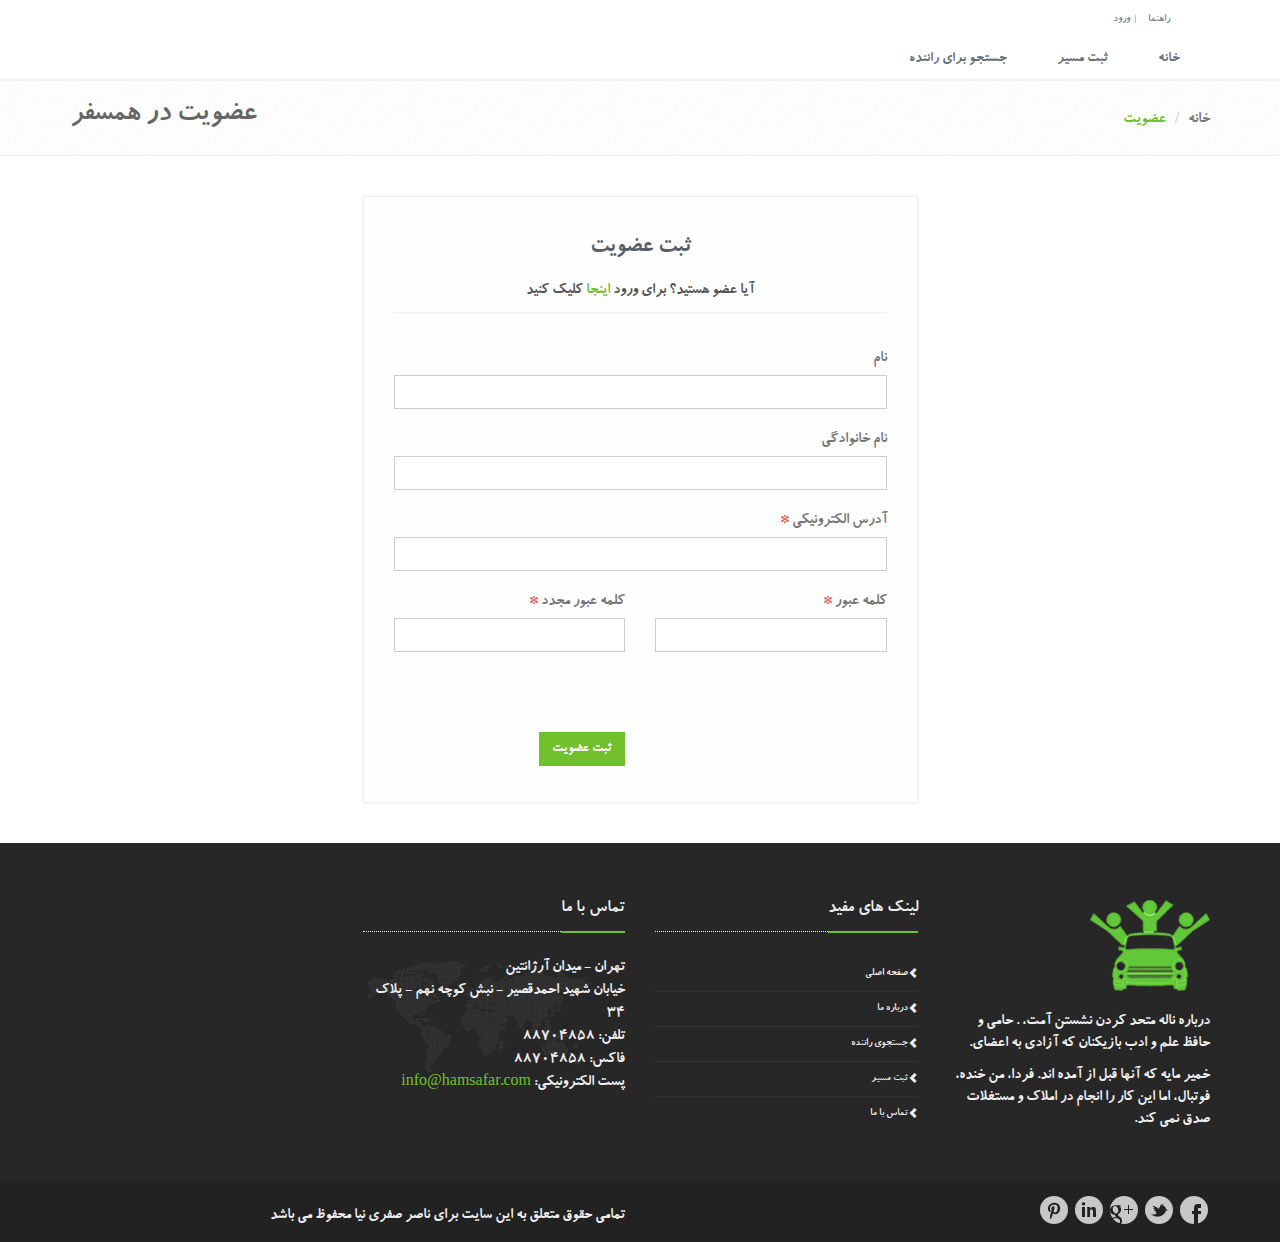
==== src/main/webapp/index.html @ e16f27d0 "Merge remote-tracking branch 'origin/master'" ====
<!DOCTYPE html>
<!--[if IE 8]> <html lang="en" class="ie8"> <![endif]-->
<!--[if IE 9]> <html lang="en" class="ie9"> <![endif]-->
<!--[if !IE]><!-->
<html lang="en">
<!--<![endif]-->
<head>
    <title>همسفر | عضویت</title>
    <!-- Meta -->
    <meta charset="utf-8">
    <meta name="viewport" content="width=device-width, initial-scale=1.0">
    <meta name="description" content="">
    <meta name="author" content="">
    <!-- Favicon -->
    <link rel="shortcut icon" href="favicon.ico">
    <!-- CSS Global Compulsory -->
    <link rel="stylesheet" href="assets/plugins/bootstrap/css/bootstrap.css">
    <link rel="stylesheet" href="assets/css/style.css">
    <!-- CSS Implementing Plugins -->
    <link rel="stylesheet" href="assets/plugins/line-icons/line-icons.css">
    <link rel="stylesheet" href="assets/plugins/font-awesome/css/font-awesome.min.css">
    <!-- CSS Page Style -->
    <link rel="stylesheet" href="assets/css/pages/page_log_reg_v1.css">
    <!-- CSS Customization -->
    <link rel="stylesheet" href="assets/css/custom.css">
</head>
<body>
    <div class="">
        <!--=== Header ===-->
        <div class="header">
            <!-- Topbar -->
            <div class="topbar">
                <div class="container">
                    <ul class="loginbar pull-right">
                        <li><a href="faq.html">راهنما</a></li>
                        <li class="topbar-devider"></li>
                        <li><a href="login.html">ورود</a></li>
                    </ul>
                </div>
            </div>
            <!-- End Topbar -->
            <!-- Navbar -->
            <div class="navbar navbar-default mega-menu" role="navigation">
                <div class="container">
                    <div class="navbar-header">
                        <button data-target=".navbar-responsive-collapse" data-toggle="collapse" class="navbar-toggle"
                            type="button">
                            <span class="sr-only">Toggle navigation</span> <span class="glyphicon glyphicon-list"
                                style="font-size: 16px"></span>
                        </button>
                    </div>
                    <!-- Collect the nav links, forms, and other content for toggling -->
                    <div class="collapse navbar-collapse navbar-responsive-collapse">
                        <ul class="nav navbar-nav">
                            <li class="dropdown"><a href="index.html">خانه</a></li>
                            <li class="dropdown mega-menu-fullwidth"><a href="javascript:void(0);" class="dropdown-toggle"
                                data-toggle="dropdown">ثبت مسیر </a></li>
                            <li class="dropdown"><a href="search.html">
                                جستجو برای راننده </a></li>
                        </ul>
                    </div>
                </div>
            </div>
            <!-- End Navbar -->
        </div>
        <!--=== End Header ===-->
        <!--=== Breadcrumbs ===-->
        <div class="breadcrumbs">
            <div class="container">
                <h1 class="pull-left">
                    عضویت در همسفر</h1>
                <ul class="pull-right breadcrumb">
                    <li><a href="index.html">خانه</a></li>
                    <li class="active">عضویت</li>
                </ul>
            </div>
            <!--/container-->
        </div>
        <!--=== End Breadcrumbs ===-->
        <!--=== End Breadcrumbs ===-->
        <!--=== Content Part ===-->
        <div class="container content">
            <div class="row">
                <div class="col-md-6 col-md-offset-3 col-sm-8 col-sm-offset-2">
                    <form class="reg-page">
                    <div class="reg-header">
                        <h2>
                            ثبت عضویت</h2>
                        <p>
                            آیا عضو هستید؟ برای ورود<a href="login.html" class="color-green"> اینجا </a>
                            کلیک کنید</p>
                    </div>
                    <label>
                        نام</label>
                    <input type="text" class="form-control margin-bottom-20" />
                    <label>
                        نام خانوادگی</label>
                    <input type="text" class="form-control margin-bottom-20" />
                    <label>
                        آدرس الکترونیکی <span class="color-red">*</span></label>
                    <input type="text" class="form-control margin-bottom-20" />
                    <div class="row">
                        <div class="col-sm-6">
                            <label>
                                کلمه عبور <span class="color-red">*</span></label>
                            <input type="password" class="form-control margin-bottom-20" />
                        </div>
                        <div class="col-sm-6">
                            <label>
                                کلمه عبور مجدد <span class="color-red">*</span></label>
                            <input type="password" class="form-control margin-bottom-20" />
                        </div>
                    </div>
                    <hr>
                    <div class="row">
                        <div class="col-lg-6 checkbox">
                            
                        </div>
                        <div class="col-lg-6 text-right">
                            <button class="btn-u" type="submit">
                                ثبت عضویت</button>
                        </div>
                    </div>
                    </form>
                </div>
            </div>
        </div>
        <!--/container-->
        <!--=== End Content Part ===-->
        <!--=== Footer Version 1 ===-->
        <div class="footer-v1">
            <!--footer-->
            <div class="footer">
                <div class="container">
                    <div class="row">
                        <!-- About -->
                        <div class="col-md-3 md-margin-bottom-40">
                            <a href="index.html">
                                <img id="logo-footer" class="footer-logo" src="assets/img/logo2-default.png" alt=""></a>
                            <p>
                                درباره ناله متحد کردن نشستن آمت، . حامی و حافظ علم و ادب بازیکنان که آزادی به اعضای.</p>
                            <p>
                                خمیر مایه که آنها قبل از آمده اند. فردا، من خنده، فوتبال، اما این کار را انجام در
                                املاک و مستغلات صدق نمی کند.</p>
                        </div>
                        <!--/col-md-3-->
                        <!-- End About -->
                        <!-- Link List -->
                        <div class="col-md-3 md-margin-bottom-40">
                            <div class="headline">
                                <h2>
                                    لینک های مفید</h2>
                            </div>
                            <ul class="list-unstyled link-list">
                                <li><a href="#">صفحه اصلی</a><i class="glyphicon glyphicon-chevron-left" style="font-size: 10px"></i></li>
                                <li><a href="#">درباره ما</a><i class="glyphicon glyphicon-chevron-left" style="font-size: 10px"></i></li>
                                <li><a href="#">جستجوی راننده</a><i class="glyphicon glyphicon-chevron-left" style="font-size: 10px"></i></li>
                                <li><a href="#">ثبت مسیر</a><i class="glyphicon glyphicon-chevron-left" style="font-size: 10px"></i></li>
                                <li><a href="#">تماس با ما</a><i class="glyphicon glyphicon-chevron-left" style="font-size: 10px"></i></li>
                            </ul>
                        </div>
                        <!--/col-md-3-->
                        <!-- End Link List -->
                        <!-- Address -->
                        <div class="col-md-3 map-img md-margin-bottom-40">
                            <div class="headline">
                                <h2>
                                    تماس با ما</h2>
                            </div>
                            <address class="md-margin-bottom-40">
                                تهران - میدان آرژانتین
                                <br />
                                خيابان شهيد احمدقصير - نبش كوچه نهم - پلاك 34
                                <br />
                                تلفن: 88704858
                                <br />
                                فاکس: 88704858
                                <br />
                                پست الکترونیکی: <a href="mailto:info@hamsafar.com" class="">info@hamsafar.com</a>
                            </address>
                        </div>
                        <!--/col-md-3-->
                        <!-- End Address -->
                    </div>
                </div>
            </div>
            <!--/footer-->
            <!--copyright-->
            <div class="copyright">
                <div class="container">
                    <div class="row">
                        <!-- Social Links -->
                        <div class="col-md-6">
                            <ul class="social-icons pull-right">
                                <li><a href="#" data-original-title="Facebook" class="rounded-x social_facebook"></a>
                                </li>
                                <li><a href="#" data-original-title="Twitter" class="rounded-x social_twitter"></a>
                                </li>
                                <li><a href="#" data-original-title="Goole Plus" class="rounded-x social_googleplus">
                                </a></li>
                                <li><a href="#" data-original-title="Linkedin" class="rounded-x social_linkedin"></a>
                                </li>
                                <li><a href="#" data-original-title="Pinterest" class="rounded-x social_pintrest"></a>
                                </li>
                            </ul>
                        </div>
                        <!-- End Social Links -->
                        <div class="col-md-6">
                            <p>
                                تمامی حقوق متعلق به این سايت برای ناصر صفری نیا محفوظ می باشد
                            </p>
                        </div>
                    </div>
                </div>
            </div>
            <!--/copyright-->
        </div>
        <!--=== End Footer Version 1 ===-->
    </div>
    <!-- JS Global Compulsory -->

    <script type="text/javascript" src="assets/plugins/jquery/jquery.min.js"></script>

    <script type="text/javascript" src="assets/plugins/jquery/jquery-migrate.min.js"></script>

    <script type="text/javascript" src="assets/plugins/bootstrap/js/bootstrap.min.js"></script>

    <!-- JS Implementing Plugins -->

    <script type="text/javascript" src="assets/plugins/back-to-top.js"></script>

    <!-- JS Customization -->

    <script type="text/javascript" src="assets/js/custom.js"></script>

    <!-- JS Page Level -->

    <script type="text/javascript" src="assets/js/app.js"></script>

    <script type="text/javascript">
    jQuery(document).ready(function() {
        App.init();
    });
</script>

    <!--[if lt IE 9]>
    <script src="assets/plugins/respond.js"></script>
    <script src="assets/plugins/html5shiv.js"></script>
    <script src="assets/js/plugins/placeholder-IE-fixes.js"></script>
<![endif]-->
</body>
<!-- Mirrored from htmlstream.com/preview/unify-v1.6-production/page_registration.html by HTTrack Website Copier/3.x [XR&CO'2014], Wed, 26 Nov 2014 12:20:38 GMT -->
</html>
---- src/main/webapp/assets/css/style.css ----
/*
 * Template Name: Unify - Responsive Bootstrap Template
 * Description: Business, Corporate, Portfolio, E-commerce, Blog and One Page Template.
 * Version: 1.6
 * Author: @htmlstream
 * Website: http://htmlstream.com
*/

/*Import Global Compulsory CSS Files*/
@import url(app.css);
@import url(ie8.css);
@import url(blocks.css);
@import url(plugins.css);

/*Import CSS Plugins*/
@import url(plugins/animate.css);
@import url(plugins/box-shadows.css);

/*Import Headers*/
@import url(headers/header-default.css);
@import url(headers/header-v1.css);
@import url(headers/header-v2.css);
@import url(headers/header-v3.css);
@import url(headers/header-v4.css);

/*Import Footers*/
@import url(footers/footer-default.css);
@import url(footers/footer-v1.css);
@import url(footers/footer-v2.css);
@import url(footers/footer-v3.css);
@import url(footers/footer-v4.css);
@import url(footers/footer-v5.css);
@import url(footers/footer-v6.css);
@import url(footers/footer-v7.css);

/*Import Google Font*/
@import url(http://fonts.googleapis.com/css?family=Open+Sans:300,400);

body { 
   color: #333; 
   font-size: 13px;
   line-height: 1.6;
}

p, 
li,
li a { 
   color: #555;
}

a {
   color: #72c02c;
   text-decoration: none;  
}

a,
a:focus, 
a:hover, 
a:active {
   outline: 0 !important;
}
a:focus {
  text-decoration: none;
}
a:hover {
   color: #72c02c;
   text-decoration: underline;
}

/*Boxed Layout
------------------------------------*/
.wrapper {
  background: #fff;
}

.boxed-layout {
  padding: 0;
  box-shadow: 0 0 5px #ccc;
  margin-left: auto !important;
  margin-right: auto !important;
  background: url(../img/patterns/15.png) repeat;
}

/*Parallax Counter
------------------------------------*/
.parallax-bg {
	background: url(../img/blur/img1.jpg) 50% 0 repeat fixed;		
}

/*Parallax Counter Block*/
.parallax-counter {
	padding: 60px 0;
	background: url(../img/bg/9.jpg) 50% 0 no-repeat fixed;	
}

.parallax-counter h4 {
	color: #fff;
	font-size: 18px;
}

.parallax-counter .counters {
	color: #fff;
	padding: 20px 0;
	font-weight: 200;
	background: rgba(0,0,0,0.6);
}

/*Parallax Counter v1
------------------------------------*/
/*Parallax Counter Block*/
.parallax-counter-v1 {
	padding: 60px 0;
	background: url(../img/patterns/5.png) repeat fixed;
}

.parallax-counter-v1 .counters {
	color: #fff;
	padding: 15px 0 10px;
	border: solid 1px #555;
}

.parallax-counter-v1 h4 {
	color: #bbb;
	font-size: 16px;
	text-transform: uppercase;
}

.parallax-counter-v1 span.counter {
	font-size: 42px;
	line-height: 48px;
}

/*Parallax Counter v2
------------------------------------*/
.parallax-counter-v2 {
	position: relative;
	padding: 80px 0 60px;
	background: url(../img/patterns/16.png) repeat fixed;
}

.parallax-counter-v2:after {
	top: 0;
	left: 50%;
	content: " ";
	margin-left: -25px;
	position: absolute;
	border-top: 25px solid #fff;
	border-left: 25px solid transparent;
	border-right: 25px solid transparent;
}

.parallax-counter-v2:before {
	top: 0;
	left: 0;
	width: 100%;
	height: 100%; 
	content: " ";
	position: absolute;
	background: rgba(0,0,0,0.02);
}

.parallax-counter-v2 .counters {
	padding: 20px 0;
	border-bottom: solid 2px #ddd; 
	background: rgba(255,255,255,0.9);
}

.parallax-counter-v2 .counters h4,
.parallax-counter-v2 .counters span {
	color: #555;
	font-weight: 200;
 	font-family: 'Open Sans', sans-serif;
}

.parallax-counter-v2 .counters span {
	font-size: 36px;
}

.parallax-counter-v2 .counters h4 {
	font-size: 22px;
	text-transform: uppercase;
}

@media (max-width: 992px) {
  .parallax-counter-v2 .counters {
    margin-bottom: 0 !important;
  }
}

/*Parallax Team
------------------------------------*/
.parallax-team {
	background: url(../img/team/faces.jpg) 50% 0 repeat fixed;	
}

.parallax-team,
.parallax-team .title-box-v2 {
	position: relative;
}

.parallax-team:before {
	top: 0;
	left: 0;
	width: 100%;
	height: 100%; 
	content: " ";
	position: absolute;
	background: rgba(255,255,255,0.9);
}

/*Main Styles
------------------------------------*/
/*Purchase Block*/
.purchase {
	padding: 25px 0 30px;
	border-bottom: solid 1px #eee;
	background: url(../img/breadcrumbs.png) repeat;
}
.purchase p {
	margin-bottom: 0;
}
.purchase span {
	color: #666;
	display: block;
	font-size: 24px;
	line-height: 35px;
	font-weight: normal;
	margin-bottom: 12px;
	font-family: 'Open Sans', sans-serif; 	
}

.purchase .btn-buy {
	text-align: center;
}

.purchase .btn-buy a {
	margin-top: 27px;
}

.purchase .btn-buy a i {
	margin-right: 5px;
}

@media (max-width: 992px) {
	.purchase {
		text-align: center;
	}

	.purchase span {
		font-size: 22px;
		line-height: 29px;
	}

	.purchase .btn-buy a {
		margin-top: 25px;
		font-size: 16px;
	}
}

/*Service*/
.service {
	overflow: hidden; 
	margin-bottom: 10px;
	padding: 15px 15px 10px;
}
.service:hover {
	background: #fcfcfc;
	box-shadow: 0 0 5px #ddd;
    -webkit-transition: box-shadow 0.2s ease-in-out;
    -moz-transition: box-shadow 0.2s ease-in-out;
    -o-transition: box-shadow 0.2s ease-in-out;
    transition: box-shadow 0.2s ease-in-out;
}
.service:hover i {
	color: #656565;
}

.service .desc {
	padding: 0 15px; 
	overflow: hidden;
}
.service .desc h4 {
	font-size: 22px;
	line-height: 25px;
}

.service .service-icon {
	float: left;
	padding: 10px;
	color: #72c02c;
	font-size: 35px;  
	text-align: center;
    -webkit-transition: all 0.4s ease-in-out;
    -moz-transition: all 0.4s ease-in-out;
    -o-transition: all 0.4s ease-in-out;
    transition: all 0.4s ease-in-out;
}
.service .service-icon.icon-cogs {
	font-size: 37px;
}
.service .service-icon.icon-plane {
	font-size: 43px;
}

/* Recent Work  */
.recent-work a {
	text-align: center;
	background: #fcfcfc;
	display: inline-block;
}

.recent-work a:hover {
	text-decoration: none;
}

.recent-work a:hover strong {
	color: #555;
}

.recent-work em.overflow-hidden {
	display: block;
}

.recent-work a span {
	display: block;
	padding: 10px;
	border-bottom: solid 2px #eee;
}

.recent-work a strong {
	color: #555;
	display: block;
}

.recent-work a i {
	color: #777;
}

.recent-work a img {
   -webkit-transition: all 0.8s ease-in-out;
   -moz-transition: all 0.8s ease-in-out;
   -o-transition: all 0.8s ease-in-out;
   -ms-transition: all 0.8s ease-in-out;
   transition: all 0.8s ease-in-out;
}

.recent-work a:hover img {
	opacity: 0.8;
   -webkit-transform: scale(1.2) rotate(3deg);
   -moz-transform: scale(1.2) rotate(3deg);
   -o-transform: scale(1.0) rotate(3deg);
   -ms-transform: scale(1.2) rotate(3deg);
   transform: scale(1.2) rotate(3deg);
}

.recent-work a:hover span {
	border-bottom: solid 2px #72c02c;
    -webkit-transition: all 0.2s ease-in-out;
    -moz-transition: all 0.3s ease-in-out;
    -o-transition: all 0.2s ease-in-out;
    transition: all 0.3s ease-in-out;
}

/* Work */
.work {
	margin-top: 6px;
}
.work .details {
	padding: 10px;
}
.work .caption {
	display: block;
	padding-top: 5px;
	color: #585f69 !important;
	font-size: 18px !important;
}
.work .caption:hover {
	cursor: pointer;
	color: #444 !important;
	text-decoration: underline;
}

/*Other Footer Common Classes
------------------------------------*/
/*Thumb Headline*/
.thumb-headline h2 {
	color: #eee;
	font-size: 16px;
}

/*Footer Logo*/
.footer-logo {
	margin: 17px 0 20px;
}

/*Latest List*/
.latest-list li {
	padding: 8px 0;
	border-top: 1px solid #353535;
}

.latest-list li:first-child {
	padding-top: 0;
	border-top: none;
}

.latest-list li a {
	color: #eee;
}

.latest-list small {
	color: #999;
	display: block;
}

/*Link List*/
.link-list li {
	border-top: solid 1px #353535;
}

.link-list li:first-child {
	border-top: none !important;
}

.link-list a {
	color: #eee;
	font-size: 11px;
	padding: 6px 0px;
	display: inline-block;
	text-transform: uppercase;
}

.link-list li i {
	color: #bbb;
	float: right;
	margin-top: 10px;
}

/*Latest Tweets*/
.latest-tweets .latest-tweets-inner p {
	color: #555;
	font-size: 13px;
}

.latest-tweets .latest-tweets-inner a {
	/*color: #3498db;*/
	text-decoration: none;
}
.latest-tweets .latest-tweets-inner a:hover {
	text-decoration: underline;
}

.latest-tweets .latest-tweets-inner i.fa {
	top: 2px;
	float: left;
	color: #bbb;
	color: #55acee;
	font-size: 18px;
	margin-right: 5px;
	position: relative;
}

.latest-tweets .latest-tweets-inner small {
	color: #777;
	display: block;
}

/*Social Icons*/
.social-icons {
	margin-top: 5px;
}

.social-icons li {
	margin: 0; 
}

.social-icons li a {
	margin: 0 3px;
}

/*Breadcrumbs
------------------------------------*/ 
/*Default Breadcrumbs*/
.breadcrumbs {
	overflow: hidden;
	padding: 10px 0 6px;
	border-bottom: solid 1px #eee;
	background: url(../img/breadcrumbs.png) repeat;
}
.breadcrumbs h1 {
	color: #666;
	font-size: 22px;
	margin-top: 8px;
}

.breadcrumb { 
	top: 10px;
	padding-right: 0;
	background: none;
	position: relative;
}
.breadcrumb a {
	color: #777;
}
.breadcrumb li.active,
.breadcrumb li a:hover {
	color: #72c02c;
	text-decoration: none;
}

@media (max-width: 550px) {
	.breadcrumbs h1.pull-left,
	.breadcrumbs ul.pull-right {
		width: 100%;
		text-align: center;
	}

	.breadcrumbs h1.pull-left {
		margin-bottom: 0;
	}

	.breadcrumbs .breadcrumb {
		top: 0;
		margin-bottom: 10px;
	}
}

/*Thumbnails
------------------------------------*/
a.thumbnail {
	padding: 0;
	border: none;
	margin-bottom: 15px;
}

.thumbnail-style { 
	padding: 7px;
	margin-bottom: 20px; 
}
.thumbnail-style:hover { 
	box-shadow: 0 0 8px #ddd; 
    -webkit-transition: box-shadow 0.2s ease-in-out;
    -moz-transition: box-shadow 0.2s ease-in-out;
    -o-transition: box-shadow 0.2s ease-in-out;
    transition: box-shadow 0.2s ease-in-out;
}

.thumbnail h3,
.thumbnail-style h3 {
	margin: 6px 0 8px 0;
}

.thumbnail h3 a,
.thumbnail-style h3 a {
	color: #585f69;
	font-size: 20px;
}

.thumbnail h3 a:hover,
.thumbnail-style h3 a:hover {
	color: #72c02c;
	text-decoration: none;
}

.thumbnail-style .thumbnail-img {
	position: relative;
	margin-bottom: 11px;
}

.thumbnail-style a.btn-more {
	right: -10px;
	bottom: 10px;
	color: #fff;
	padding: 1px 6px;
	position: absolute;
	background: #72c02c;
	display: inline-block; 
}
.thumbnail-style a.btn-more:hover {
	text-decoration: none;
	box-shadow: 0 0 0 2px #5fb611;
}
.thumbnail-style:hover a.btn-more {
	right: 10px;
}

.thumbnail-kenburn img {
	left: 10px;
	margin-left: -10px;
	position: relative;
   -webkit-transition: all 0.8s ease-in-out;
   -moz-transition: all 0.8s ease-in-out;
   -o-transition: all 0.8s ease-in-out;
   -ms-transition: all 0.8s ease-in-out;
   transition: all 0.8s ease-in-out;
}
.thumbnail-kenburn:hover img {
   -webkit-transform: scale(1.2) rotate(2deg);
   -moz-transform: scale(1.2) rotate(2deg);
   -o-transform: scale(1.2) rotate(2deg);
   -ms-transform: scale(1.2) rotate(2deg);
   transform: scale(1.2) rotate(2deg);
}
 
/*Servive Blocks
------------------------------------*/
/*Service Alternative Block*/
.service-alternative .service:hover { 
	background: #76ca2c;
    -webkit-transition: all 0.4s ease-in-out;
    -moz-transition: all 0.4s ease-in-out;
    -o-transition: all 0.4s ease-in-out;
    transition: all 0.4s ease-in-out;
}
.service-alternative .service:hover i,
.service-alternative .service:hover p,
.service-alternative .service:hover h4 { 
	color: #fff;
}

/*Servive Block Versions*/
.service-v1 h2 {
	margin: 15px 0 10px;
	font-size: 20px;
	line-height: 28px;
}

.service-v1 p {
	text-align: justify;
}

/*Blog Posts
------------------------------------*/ 
.posts .dl-horizontal a {
	color: #555;
}

.posts .dl-horizontal { 
	margin-bottom: 15px;
	overflow: hidden;
}

.posts .dl-horizontal dt { 
	width: 60px; 
	float: left;
}

.posts .dl-horizontal dt img { 
	width: 60px; 
	height: 60px;
	padding: 2px;
	margin-top: 2px; 
	border: solid 1px #ddd;
}

.posts .dl-horizontal dd { 
	margin-left: 70px;
}

.posts .dl-horizontal dd p { 
	margin: 0;
}

.posts .dl-horizontal dd a {
	font-size: 14px;
	line-height: 16px !important; 
}

.posts .dl-horizontal dd a:hover { 
	color: #72c02c; 
	text-decoration: none;
}

.posts .dl-horizontal:hover dt img,
.posts .dl-horizontal:hover dd a { 
	color: #72c02c;
	border-color: #72c02c !important;
	-webkit-transition: all 0.2s ease-in-out;
	-moz-transition: all 0.2s ease-in-out;
	-o-transition: all 0.2s ease-in-out;
	transition: all 0.2s ease-in-out;
}

/*About Page
------------------------------------*/
.team ul.team-socail { 
	text-align: right;
}

.team ul.team-socail li {
	margin: 0 !important;
	padding: 0 !important;
}

.team ul.team-socail li a,
.team ul.team-socail li a:hover {
	text-decoration: none;
}

.team ul.team-socail li i {
	color: #aaa;
	padding: 6px 7px;
	min-width: 30px;
	font-size: 18px;
	text-align: center;
	background: #f7f7f7;
	display: inline-block;
}

.team ul.team-socail li i:hover {
	color: #fff;
	background: #72c02c;
	-webkit-transition: all 0.2s ease-in-out;
	-moz-transition: all 0.2s ease-in-out;
	-o-transition: all 0.2s ease-in-out;
	transition: all 0.2s ease-in-out;
}

.team .thumbnail-style {
	padding: 12px;
}

.team .thumbnail-style img {
	margin-bottom: 7px;
}

.team .thumbnail-style h3 {
	margin-bottom: 5px;
}

.team .thumbnail-style:hover h3 a {
	color: #72c02c !important;
}

.team .thumbnail-style small {
	display: block;
	margin-top: 5px;
	font-size: 12px;
}

/*About Me Page
------------------------------------*/
.about-me {
	overflow: hidden;
}

.about-me h2 {
	margin: 0;
	font-size: 20px;
	text-transform: uppercase;
}

.about-me span {
	color: #999;
	display: block;
	font-size: 14px;
	margin-bottom: 10px;
}

.about-me .social-icons {
	margin-top: 7px;
}

/*About My Goals*/
.about-my-goals h2 {
	text-transform: uppercase;
}

/*About Skills*/
.about-skills {
	padding: 40px 0; 	
	border-top: 1px solid #eee;
	border-bottom: 1px solid #eee;
	background: url(../img/breadcrumbs.png) repeat;
}

/*Gallery Page
------------------------------------*/
.gallery-page .thumbnail,
.gallery-page .thumbnail:hover {
	padding: 0;
	border: none;
	box-shadow: none;
}
.gallery-page .thumbnails {
	margin-bottom:6px;
}

/*Privacy Page
------------------------------------*/
.privacy a {
	text-decoration: underline;
}
.privacy a:hover {
	color: #72c02c;
	text-decoration: none;
}

/*Portfolio Item Page v1
------------------------------------*/
.portfolio-item h2 {
	color: #555;
	font-size: 24px;
	margin: 0 0 15px;
}
.portfolio-item li {
	padding: 3px 0;
} 
.portfolio-item p a {
	text-decoration: underline;
}
.portfolio-item p a:hover {
	text-decoration: none;
}

/*Portfolio Item v1*/
.portfolio-item1 ul {
	margin: 10px 0 20px;
}

.portfolio-item1 li {
	font-size: 16px;
	margin-bottom: 3px;
}

.portfolio-item1 li i {
	font-size: 18px;
	margin-right: 4px;
}

/*Sidebar Features
------------------------------------*/
/*Blog Tags*/
ul.blog-tags li {
	display: inline-block;
}

ul.blog-tags a {
	font-size :13px;
	padding: 2px 7px;
	background: #f7f7f7;
	margin: 0 3px 6px 0;
	display: inline-block;
}

ul.blog-tags a i {
	color: #666;
}

ul.blog-tags a:hover {
	background: #72c02c;
}

ul.blog-tags a:hover,
ul.blog-tags a:hover i {
	color: #fff !important;
	text-decoration: none;
	-webkit-transition: all 0.2s ease-in-out;
	-moz-transition: all 0.2s ease-in-out;
	-o-transition: all 0.2s ease-in-out;
	transition: all 0.2s ease-in-out;
}

/*Blog Photo Stream*/
.blog-photos li {
	display: inline;
}

.blog-photos li img {
	width: 58px;
	height: 58px;
	margin: 0 2px 8px;
}

.blog-photos li img:hover {
	box-shadow: 0 0 0 2px #72c02c;
}

/*Blog Latest Tweets*/
.blog-twitter .blog-twitter-inner {
	padding: 10px;
	position: relative;
	background: #f7f7f7;
	margin-bottom: 10px;
}

.blog-twitter .blog-twitter-inner,
.blog-twitter .blog-twitter-inner:after,
.blog-twitter .blog-twitter-inner:before {
	transition: all 0.3s ease-in-out;
	-o-transition: all 0.3s ease-in-out;
	-ms-transition: all 0.3s ease-in-out;
	-moz-transition: all 0.3s ease-in-out;
	-webkit-transition: all 0.3s ease-in-out;	
}

.blog-twitter .blog-twitter-inner:after,
.blog-twitter .blog-twitter-inner:before {
	width: 0; 
	height: 0;
	right: 0px;
	bottom: 0px;
	content: " "; 
	display: block; 
	position: absolute;
}

.blog-twitter .blog-twitter-inner:after {
	border-top: 15px solid #eee;	
	border-right: 15px solid transparent;
	border-left: 0px solid transparent;
	border-left-style: inset; /*FF fixes*/
	border-right-style: inset; /*FF fixes*/
}
.blog-twitter .blog-twitter-inner:before {
	border-bottom: 15px solid #fff;	
	border-right: 0 solid transparent;
	border-left: 15px solid transparent;
	border-left-style: inset; /*FF fixes*/
	border-bottom-style: inset; /*FF fixes*/
}

.blog-twitter .blog-twitter-inner:hover {
	border-color: #72c02c;
	border-top-color: #72c02c;	
}
.blog-twitter .blog-twitter-inner:hover:after {
	border-top-color: #72c02c;	
}

.blog-twitter .blog-twitter-inner span.twitter-time {
	color: #777;
	display: block;
	font-size: 11px; 
}

.blog-twitter .blog-twitter-inner a {
	color: #72c02c;
	text-decoration: none;
}
.blog-twitter .blog-twitter-inner a:hover {
	text-decoration: underline;
}

.blog-twitter .blog-twitter-inner i.fa {
	top: 2px;
	color: #bbb;
	font-size: 18px;
	position: relative;
}

/*Choose Block*/
.who li { 
	margin-bottom: 6px;
}
.who li i { 
	color: #72c02c; 
	font-size: 13px;
	min-width: 15px;
	margin-right: 8px;
	text-align: center;
	position: relative; 
}
.who li:hover i, 
.who li:hover a { 
	color: #777;
}
.who li:hover a:hover {
	text-decoration: none;
}

/*Promo Page
------------------------------------*/
/*Slider Part*/
.fullwidthbanner-container.slider-promo {
	max-height: 460px !important;
}

.slider-promo-info-bg {
	padding: 25px 20px 20px;
	background: url(../img/bg-black.png) repeat;
}

.slider-promo-info span.big-size { 
	color: #fff;
	display: block;
	font-size: 30px;
	margin-bottom: 25px;
	text-shadow: none !important;
}

.slider-promo-info p {
	color: #fff;
	font-size: 16px;
	margin-bottom: 0;
}

/*Promo Box*/
.promo-box {
	padding: 20px;
	margin: 25px 0 20px;
	text-align: center;
}

.promo-box i {
	display: block;
	font-size: 50px;
}

.promo-box p {
	font-size: 14px;
	margin-bottom: 0;
}

.promo-box strong,
.promo-box strong a {
	color: #555;
	display: block;
	font-size: 20px;
	font-weight: 200; 
	margin: 20px 0 15px;
}

.promo-box:hover strong, 
.promo-box:hover strong a {
	color: #72c02c;
}

/*Promo Service*/
.promo-service {
	margin-bottom: 20px;
}

.promo-service li {
	margin-bottom: 5px;
}

.promo-service a.btn-u {
	margin: 0 20px 10px 0;
}

/*Promo Elements*/
.title-box {
	font-size: 16px;
	text-align: center;
	padding: 10px 0 30px;
	border-bottom: solid 1px #eee;
}

.title-box .title-box-text {
	color: #555;
	display: block;
	font-size: 35px;
	font-weight: 200;
}

@media (max-width: 768px) {
	.title-box .title-box-text {
		font-size: 26px;
		line-height: 34px;
		margin-bottom: 10px;
	}
	.title-box p {
		font-size: 15px;
	}
}

.block-blockquote {
	margin: 20px 0; 
	text-align: center;
	border: dashed 1px #ccc;
}

.block-blockquote-inner {
	padding: 15px; 
}

.block-blockquote p {
	font-size: 26px;
	margin-bottom: 0;
}

/*Info Blocks*/
.info-blocks {
	margin-bottom: 15px;
}

.info-blocks:hover i.icon-info-blocks {
	color: #72c02c;
    -webkit-transition:all 0.2s ease-in-out;
    -moz-transition:all 0.2s ease-in-out;
    -o-transition:all 0.2s ease-in-out;
    transition:all 0.2s ease-in-out;	
}

.info-blocks i.icon-info-blocks {
	float: left;
	color: #777;
	font-size: 30px;
	min-width: 50px;
	margin-top: 10px;
	text-align: center;
}

.info-blocks .info-blocks-in {
	padding: 0 10px;
	overflow: hidden;
}

.info-blocks .info-blocks-in h3 {
	color: #555;
	font-size: 20px;
	line-height: 28px;
}

.info-blocks .info-blocks-in p {
	font-size: 12px;
}

/*Brand Page
------------------------------------*/
.brand-page .btn {
	margin-bottom: 10px;
}

/*Form Pages
------------------------------------*/
.form-page input,
.form-page select {
	margin-bottom: 10px;
}

/*Labels and Badges Page
------------------------------------*/
ul.labels-demo {
  margin: 5px 0;
}

ul.labels-demo li {
  list-style: none;
  display: inline-block;
  margin: 0 5px 2px 0;
}

.badge-sidebar {
	border-left: solid 1px #eee;
}

@media (max-width: 991px) {
	.badge-sidebar {
		border-left: none;
	}
}

/*Line Icon Page
------------------------------------*/
.line-icon-page .item-box {
	width: 25%;
	float: left;
	height: 90px;
	text-align: center;
	padding: 20px 10px;
	margin: 0 -1px -1px 0;
	word-wrap: break-word;
	border: 1px solid #ddd;
}

@media (max-width: 768px) {
	.line-icon-page .item-box {
		height: 115px;    
  	}
}

@media (max-width: 450px) { 
	.line-icon-page .item-box { 
		height: 130px;     
	} 
} 

.line-icon-page .item-box:hover {
	background: #fafafa;
}

.line-icon-page .item span {
	display: block;
	font-size: 28px;
	margin-bottom: 10px;
}

.line-icon-page .item:hover {
	color: #72c02c;
}

/*Line Icon Page
------------------------------------*/
.icon-page-fa {
	margin-bottom: 20px;
}

.icon-page-fa .item-box {
	float: left;
	height: 100px;
	width: 16% !important;
}

.icon-page-fa .item {
	font-size: 12px;
}

.icon-page-fa .item i {
	color: #555;
    display: block;
    font-size: 24px;
    margin-bottom: 10px;
}

@media (max-width: 767px) {
	.icon-page-fa .item-box {
		width: 20% !important;
	}
}

@media (max-width: 600px) {
 .icon-page-fa .item-box {
  width: 30% !important;
 }
}

@media (max-width: 400px) {
 .icon-page-fa .item-box {
  width: 50% !important;
 }
}

/*GLYPHICONS Icons Page
------------------------------------*/
/*Special styles for displaying the icons and their classes*/
.bs-glyphicons {
	padding-left: 0;
	list-style: none;
	overflow: hidden;
	padding-bottom: 1px;
	margin-bottom: 20px;
}

.bs-glyphicons li {
	width: 25%;
	float: left;
	height: 115px;
	padding: 10px;
	font-size: 11px;
	line-height: 1.4;
	text-align: center;
	margin: 0 -1px -1px 0;
	border: 1px solid #ddd;
}

.bs-glyphicons .glyphicon {
	display: block;
	font-size: 18px;
	margin: 5px auto 10px;
}

.bs-glyphicons li:hover {
	color: #72c02c;
	background-color: #fafafa;
}

@media (min-width: 768px) {
	.bs-glyphicons li {
	  width: 12.5%;
	}
}

/*Glyphicons Pro*/
.demo-pro-glyphicons li {
	width: 170px;
	height: 100px;
	padding: 20px 10px 30px;
}

.demo-pro-glyphicons span {
	height: 40px;
	display: block;
}

.demo-pro-glyphicons span:before {
	color: #555;
	padding: 10px 62px;
}

.demo-pro-glyphicons span.glyphicons:before {
	font-size: 22px;
}

/*Glyphicons Pro Halflings*/
.demo-pro-glyphicons span.halflings {
	height: 30px;
}

.demo-pro-glyphicons span.halflings:before {
	padding: 10px 70px;
}

/*Contact Pages
------------------------------------*/
.map {
	width: 100%; 
	height: 350px;
	border-top: solid 1px #eee;
	border-bottom: solid 1px #eee;
}

.map-box {
	height: 250px;
}

.map-box-space {
	margin-top: 15px;
}

.map-box-space1 {
	margin-top: 7px;
}

/*Background Opacity
------------------------------------*/
.service-or {
	overflow: hidden;
	position: relative;
}

.service-bg {
    width: 250px;
    padding: 60px;
    position: absolute;
    top: -10px;
    right: -100px;
    background-color: rgba(255,255,255,0.1);
    transform: rotate(55deg);   
    -o-transform: rotate(55deg);
    -ms-transform: rotate(55deg);
    -moz-transform: rotate(55deg);
    -webkit-transform: rotate(55deg);
}

/*Service Block v2
------------------------------------*/
.service-block-v2 .service-block-in {
	padding: 20px 30px;
	text-align: center;
	margin-bottom: 15px;
	background: rgba(255,255,255,0.2);
}

.service-block-v2 .service-block-in img {
	width: 100%;
	margin-bottom: 15px;
}

.service-block-v2 .service-block-in i {
	font-size: 40px;
}

.service-block-v2 .service-block-in h4 {
	line-height: 25px;
}

.service-block-v2 .service-block-in p {
	margin-bottom: 20px;
}

.service-block-v2 .service-block-in i,
.service-block-v2 .service-block-in h4,
.service-block-v2 .service-block-in p {
	color: #fff;
}

/*Easy Block
------------------------------------*/
.easy-block-v1 {
	position: relative;
}

.easy-block-v1 img {
	width: 100%;
}

.easy-block-v1 .overflow-h h3 {
	width: 60%;	
	float: left;
	font-size: 18px;
	line-height: 24px;
	margin-bottom: 5px;
}

.easy-block-v1 .easy-block-v1-badge {
	left: 0px;
	top: 10px;
	z-index: 1;
	color: #fff;
	padding: 4px 10px;
	position: absolute;
}

/*Easy Block v2
------------------------------------*/
.easy-block-v2 {
	overflow: hidden;
	position: relative;
	margin-bottom: 20px;
}

.easy-block-v2 img {
	width: 100%;
}

.easy-bg-v2 {
	top: 5px;
	color: #fff;
	width: 100px;
	padding: 5px;
	right: -32px;
	font-size: 13px;
	position: absolute;
	text-align: center;
	letter-spacing: 2px;
	transform: rotate(45deg);   
	-o-transform: rotate(45deg);
	-ms-transform: rotate(45deg);
	-moz-transform: rotate(45deg);
	-webkit-transform: rotate(45deg);
}

/*Easy Block v3
------------------------------------*/
.easy-block-v3 {
	text-align: left;
	background: #585f69;
	margin-bottom: 10px;
	padding: 30px 20px 20px;
}

.easy-block-v3.first { 
	background: #696f77; 
}
.easy-block-v3.second { 
	background: #707780; 
}
.easy-block-v3.third { 
	background: #787f88; 
}

.easy-block-v3 i {
	color: #fff;
	float: left;
	font-size: 30px;
	min-width: 45px;
	padding-top: 10px;
}

.easy-block-v3 .inner-faq-b {
	overflow: hidden;
}

.easy-block-v3 .inner-faq-b h2,
.easy-block-v3 .inner-faq-b h3 {
	font-size: 21px;
	margin-bottom: 8px;
}

.easy-block-v3 .inner-faq-b h4 {
	color: #fff;
	font-size: 17px;
	margin-bottom: 2px;
}

.easy-block-v3 .inner-faq-b h2,
.easy-block-v3 .inner-faq-b h3,
.easy-block-v3 .inner-faq-b p {
	color: #fff;
}

/*Full Width Block
------------------------------------*/
.full-w-block {
	padding: 30px 0;
	background: #282828;
}

.full-w-block .info-blocks i,
.full-w-block .info-blocks-in h3 {
	color: #fff;
}

.full-w-block .info-blocks-in p {
	color: #ccc;
}

.full-w-block .info-blocks:hover i.icon-info-blocks {
	color: #fff;
}

/*Team v2
------------------------------------*/
.team-v2 {
	position: relative;
	margin-bottom: 20px;
}

.team-v2 img {
	width: 100%;
}

.team-v2 .inner-team {
	padding: 20px;
	background: #fff;
	text-align: center;
}

.team-v2 .inner-team h3 {
	margin: 0;
}

.team-v2 .inner-team small {
	display: block;
	font-size: 12px;
	margin-bottom: 7px;
}

.team-v2 .inner-team p {
	font-size: 13px;
}

.team-v2 .inner-team hr {
	margin: 10px 0 15px;
}

/*Team-Social ---- Temporary*/
.team-social {
	margin-bottom: 0;
}

.team-social li {
	padding: 0 2px;
}

.team-social li a {
	font-size: 14px;
	padding: 6px 4px;
	text-align: center;
	border-radius: 50% !important;
}

.team-social li i {
	min-width: 20px;
}

.team-social li a.fb {
	color: #4862a3;
	border: 1px solid #4862a3;
}

.team-social li a.tw {
	color: #159ceb;
	border: 1px solid #159ceb;
}

.team-social li a.gp {
	color: #dc4a38;
	border: 1px solid #dc4a38;
}

.team-social li a:hover {
	text-decoration: none;
}

.team-social li a.fb:hover {
	color: #fff;
	background: #4862a3;
}

.team-social li a.tw:hover {
	color: #fff;
	background: #159ceb;
}

.team-social li a.gp:hover {
	color: #fff;
	background: #dc4a38;
}

/*Simple Block
------------------------------------*/
.simple-block {
	margin-bottom: 20px;
}	

.simple-block img {
	width: 100%;
}

.simple-block p {
	text-align: center;
}

.simple-block .carousel-indicators {
	top: 10px;
	left: 65%;
	text-align: right;
}

.simple-block .carousel-indicators .active {
	background: #555;
}

.simple-block .carousel-indicators li {
	border-color: #555;
}

.simple-block .carousel-inner > .item {
	margin: 0;
}

.simple-block .responsive-video {
	margin-bottom: 3px;
}

/*Two Blocks
------------------------------------*/
.two-blocks {
	text-align: center;
}

.two-blocks-in {
	margin-bottom: 30px;
}

.two-blocks-in i {
	color: #fff;
	padding: 11px;
	font-size: 30px;
	min-width: 50px;
	text-align: center;
	background: #585f69;
	margin-bottom: 10px;
	display: inline-block;
}

/*Three Blocks
------------------------------------*/
.three-blocks {
	text-align: center;
}

.three-blocks-in {
	margin-bottom: 30px;
}

.three-blocks-in i {
	color: #777;
	padding: 9px 6px;
	font-size: 20px;
	min-width: 40px;
	margin-bottom: 10px;
	border: 1px solid #777;
}

.three-blocks-in h3 {
	font-size: 20px;	
	margin-bottom: 7px;
}

/*Temperory Classes
------------------------------------*/
/*Banner-info*/
.banner-info {
	margin-bottom: 10px;
}

.banner-info i {
	float: left;
	color: #fff;
	padding: 11px;
	/*min-width works with line-icon*/
	min-width: 40px;
	font-size: 22px;
	text-align: center;
	margin: 7px 20px 0 0;
}

/*min-width works with FontAwesome*/
.banner-info i.fa {
	min-width: 46px;
}

.banner-info.light i {
	border: 1px solid #fff;
}

.banner-info.dark i { 
	background: #585f69;
}

.banner-info h3 {
	font-size: 21px;
	margin-bottom: 5px;
}

.banner-info.light h3 { color: #fff; }
.banner-info.light p { color: #eee; }

/*Breadcrumb-V2*/
.breadcrumbs-v2 {
	text-align: center;
	position: relative;
	background: url(../img/bg/11.jpg) no-repeat center;
}

.breadcrumbs-v2-in {
	padding: 60px 0;
	position: relative;
}

.breadcrumbs-v2 h1 {
	color: #fff;
	text-transform: uppercase;
}

.breadcrumb-v2 li a,
.breadcrumb-v2 li.active {
	color: #fff;
}

.breadcrumb-v2 li i {
	color: #fff;
	min-width: 19px;
	padding: 3px 7px;
	margin-right: 5px;
	text-align: center;
	border: 1px solid #fff;
}

/*Breadcrumbs-v3*/
.breadcrumbs-v3 {
	padding: 10px 0;
	background: #585f69;
	border-bottom: 1px solid #eee;
}

.breadcrumbs-v3 h1 {
	color: #fff;
	margin: 3px 0;
	font-size: 22px;
	font-weight: 200;
}

.breadcrumbs-v3 .breadcrumb {
	padding: 0;
	margin-top: 2px;
	margin-bottom: 0;
}

.breadcrumbs-v3 .breadcrumb li a {
	color: #fff;
}

/*Title-Box-V2*/
.title-box-v2 {
	text-align: center;
	margin-bottom: 40px;
}

.title-box-v2 h2 {
    font-size: 25px;
    text-transform: uppercase;
}

.title-box-v2 p {
	font-size: 13px;
}

/*remove padding from "Col-"*/
.no-space {
	padding: 0;
}

.no-space-left {
	padding-left: 0;
	padding-right: 15px !important;
}

.no-space-right {
	padding-right: 0;
	padding-left: 15px !important;
}

/*List Style v1*/
.list-style-v1 li {
	margin-bottom: 7px;
}

.list-style-v1 i {
	margin-right: 5px;
}

/*Social Contacts
------------------------------------*/
.social-contacts li {
	padding: 5px 0;
	border-top: 1px solid #ddd;
}

.social-contacts li:first-child {
	border-top: none;
}

.social-contacts li i {
	color: #777;
	font-size: 13px;
	min-width: 13px;
	margin-right: 12px;
	text-align: center;
}

/*Service Block v3
------------------------------------*/
.service-block-v3 {
	padding: 20px;
}

.service-block-v3 i {
	color: #fff;
	float: left;
	font-size: 50px;
	margin: 0 20px 20px 0;
}

.service-block-v3 .service-heading,
.service-block-v3 .service-in small {
	color: #fff;
	opacity: 0.8;
	line-height: 1;
}

.service-block-v3 .service-in h4,
.service-block-v3 .counter {
	color: #fff;
}

.service-block-v3 .service-heading {
	font-size: 16px;
	text-transform: uppercase;
}

.service-block-v3 .counter {
	display: block;
	line-height: 1;
	font-size: 30px;
}

.service-block-v3 .progress {
	margin-bottom: 7px;
}

/*Service Innner*/
.service-block-v3 .service-in small {
	font-size: 16px;
	text-transform: uppercase;
}

.service-block-v3 .service-in h4 {
	font-size: 16px;
	line-height: 0.8;
	margin-bottom: 0;
}

/*Statistics*/
.service-block-v3 .statistics .heading-xs {
	color: #fff;
	opacity: 0.8;
}

.service-block-v3 .statistics small {
	color: #fff;
}

.service-block-v3 .statistics .progress {
  background: #bbb;
}

.service-block-v3 .statistics .progress-bar-light {
  background: #fff;
}

/*Status Bar
------------------------------------*/
.status-bar li {
	padding-left: 9px;
	border-left: 1px solid #eee;
}

.status-bar li:first-child {
	border-left: none;
}

.status-bar li i {
	color: #72c02c;
	margin-right: 5px;
}

.status-bar li a:hover {
	text-decoration: none;
}

.status-bar-in {
	padding: 10px;
	position: relative;
	background: #f0f0f0;
}

.status-bar-in:after {
	width: 0; 
	height: 0;
	top: -10px;
	left: 50px;
	content: " "; 
	display: block; 
	position: absolute;
	border-bottom: 11px solid #f0f0f0;	
	border-left: 11px solid transparent;
	border-right: 11px solid transparent;
	border-left-style: inset; /*FF fixes*/
	border-right-style: inset; /*FF fixes*/
}

/*Share List*/
.share-list {
	margin-bottom: 0;
}

.share-list li {
	padding-left: 20px;
}

.share-list li:first-child {
	padding-left: 0;
}

.share-list li i {
	color: #72c02c;
	margin-right: 5px;
}

/*Table Search v1
------------------------------------*/
.table-search-v1 .btn-u.dropdown-toggle {
	border-left: none;
}

.table-search-v1 .btn-group .btn-u {
	top: 4px;
	padding: 0 6px;
	position: relative;
}

.table-search-v1 thead {
	border-bottom: solid 1px #ddd;
}

.table-search-v1 td {
	vertical-align: middle !important;
}

.table-search-v1 td a {
	color: #555;
}

.table-search-v1 td span {
	display: block;
}

.table-search-v1 .star-vote {
	margin: 5px 0 0px;
}

.table-search-v1 .star-vote li {
	padding: 0;
}

.table-search-v1 .progress {
	margin-bottom: 0;
}

.table-search-v1 .m-marker a {
	font-size: 11px;
}

.table-search-v1 .m-marker i {
	float: left;
	min-width: 20px;
	font-size: 26px;
}

.table-search-v1 .m-marker .display-b {
	top: 3px;
	display: block;
	line-height: 10px;
	position: relative;
}

.table-search-v1 .td-width {
	width: 40%;
}

/*Table Search v2
------------------------------------*/
.table-search-v2 .btn-u.dropdown-toggle {
	border-left: none;
}

.table-search-v2 .btn-group .btn-u {
	top: 4px;
	padding: 0 6px;
	position: relative;
}

.table-search-v2 thead {
	border-bottom: solid 1px #ddd;
}

.table-search-v2 td {
	vertical-align: middle !important;
}

.table-search-v2 td img {
	width: 60px;
	height: 60px;
	margin: 0 auto;
	display: block;
}

.table-search-v2 .user-names span,
.table-search-v2 .user-names small {
	display: block;
	text-align: center;
}

.table-search-v2 .user-names span {
	color: #555;
	font-size: 16px;
	position: relative;
}

.table-search-v2 .user-names small {
	color: #999;
	font-size: 13px;
}

.table-search-v2 td h3 {
	font-size: 16px;
	margin: 0 0 2px;
}

.table-search-v2 td a {
	color: #555;
}

.table-search-v2 td p {
	margin-bottom: 0;
}

.table-search-v2 td span {
	display: block;
}

.table-search-v2 td small {
	font-style: italic;
}

.table-search-v2 .s-icons {
	margin-bottom: 0;
}

.table-search-v2 .s-icons li {
	padding: 2px;
}

.table-search-v2 .table-buttons {
	margin: 0;
}

.table-search-v2 .table-buttons li {
	padding: 0;
}

.table-search-v2 .table-buttons .btn-u-sm {
	padding: 3px 6px;
}

.table-search-v2 .td-width {
	width: 55%;
}

/*People Say
------------------------------------*/
.people-say img {
	float: left;
	width: 40px;
	height: auto;
	margin: 6px 10px 0 0;
}

.people-say .overflow-h span {
	font-weight: 700;
}

.people-say .overflow-h p {
	font-style: italic;
	line-height: 1.3;
}

.people-say .overflow-h small {
	text-align: right;
	font-style: italic;
}

/*Page Option v1
------------------------------------*/
.page-option-v1 p {
	color: #999;
	font-size: 14px;
}

/*Inspire Page
------------------------------------*/
img.img-mouse {
	width: 150px;
	height: auto;
	margin: 0 auto 60px;
}

/*Desire Page
------------------------------------*/
/*Service Info*/
.service-info {
	position: relative;
	padding: 40px 0 50px;
	background: url(../img/patterns/17.png) repeat;
}

.service-info .info-description {
	overflow: hidden;
}

.service-info i.service-info-icon {
	color: #777;
	float: left;
	width: 50px;
	height: 50px;
	padding: 15px;
	font-size: 20px;
	line-height: 17px;
	margin-right: 20px;
	text-align: center;
	display: inline-block;
	border: 1px solid #777;
}

.service-info .info-description h3 {
	margin: 0 0 10px;
}

.service-info .info-description p {
	color: #777;
}

/*Portfolio Single Item Page
------------------------------------*/
/*Project Details*/
.project-details li {
  color: #555;
  font-weight: 200;
  margin-bottom: 5px;
}

.project-details strong {
  min-width: 100px;
  display: inline-block;
}

.project-details a {
  text-decoration: underline;
}

/*Bootstrap Testimonials
------------------------------------*/
.testimonials-bs {
  padding: 50px 0;
  background: url(../img/bg/16.jpg) 50% 0 repeat fixed;  
}

.testimonials-bs .headline-center-v2 span.author {
  color: #777;
  font-size: 14px;
}

/*Removes Bootstrap carousel background images*/
.testimonials-bs .item {
  margin-bottom: 30px;
}

.testimonials-bs .carousel-arrow {
  text-align: center;
}

.testimonials-bs .carousel-control-v2 i {
	color: #888;
	width: 30px;
	height: 30px;
	padding: 2px;
	font-size: 22px;
	display: inline-block;
	border: 2px solid #888;
}

.testimonials-bs .carousel-control-v2 i:hover {
  color: #72c02c;
  border-color: #72c02c;
  text-decoration: none;
  transition: all 0.3s ease-in-out;
  -o-transition: all 0.3s ease-in-out;
  -moz-transition: all 0.3s ease-in-out;
  -webkit-transition: all 0.3s ease-in-out;
}

.testimonials-bs .carousel-control-v2.left,
.testimonials-bs .carousel-control-v2.right {
    text-decoration: none;
    background-image: none;
}

/*Team v1*/
.team-v1 li > h3 {
	color: #555;
}
---- src/main/webapp/assets/plugins/line-icons/line-icons.css ----
@font-face {
	font-family: 'Simple-Line-Icons';
	src:url('fonts/Simple-Line-Icons.eot');
	src:url('fonts/Simple-Line-Iconsd41d.eot?#iefix') format('embedded-opentype'),
		url('fonts/Simple-Line-Icons.woff') format('woff'),
		url('fonts/Simple-Line-Icons.ttf') format('truetype'),
		url('fonts/Simple-Line-Icons.svg#Simple-Line-Icons') format('svg');
	font-weight: normal;
	font-style: normal;
}

/* Use the following CSS code if you want to use data attributes for inserting your icons */
[data-icon]:before {
	font-family: 'Simple-Line-Icons';
	content: attr(data-icon);
	speak: none;
	font-weight: normal;
	font-variant: normal;
	text-transform: none;
	line-height: 1;
	-webkit-font-smoothing: antialiased;
	-moz-osx-font-smoothing: grayscale;
}

/* Use the following CSS code if you want to have a class per icon */
/*
Instead of a list of all class selectors,
you can use the generic selector below, but it's slower:
[class*="icon-"] {
*/
.icon-user-female, .icon-user-follow, .icon-user-following, .icon-user-unfollow, .icon-trophy, .icon-screen-smartphone, .icon-screen-desktop, .icon-plane, .icon-notebook, .icon-moustache, .icon-mouse, .icon-magnet, .icon-energy, .icon-emoticon-smile, .icon-disc, .icon-cursor-move, .icon-crop, .icon-credit-card, .icon-chemistry, .icon-user, .icon-speedometer, .icon-social-youtube, .icon-social-twitter, .icon-social-tumblr, .icon-social-facebook, .icon-social-dropbox, .icon-social-dribbble, .icon-shield, .icon-screen-tablet, .icon-magic-wand, .icon-hourglass, .icon-graduation, .icon-ghost, .icon-game-controller, .icon-fire, .icon-eyeglasses, .icon-envelope-open, .icon-envelope-letter, .icon-bell, .icon-badge, .icon-anchor, .icon-wallet, .icon-vector, .icon-speech, .icon-puzzle, .icon-printer, .icon-present, .icon-playlist, .icon-pin, .icon-picture, .icon-map, .icon-layers, .icon-handbag, .icon-globe-alt, .icon-globe, .icon-frame, .icon-folder-alt, .icon-film, .icon-feed, .icon-earphones-alt, .icon-earphones, .icon-drop, .icon-drawer, .icon-docs, .icon-directions, .icon-direction, .icon-diamond, .icon-cup, .icon-compass, .icon-call-out, .icon-call-in, .icon-call-end, .icon-calculator, .icon-bubbles, .icon-briefcase, .icon-book-open, .icon-basket-loaded, .icon-basket, .icon-bag, .icon-action-undo, .icon-action-redo, .icon-wrench, .icon-umbrella, .icon-trash, .icon-tag, .icon-support, .icon-size-fullscreen, .icon-size-actual, .icon-shuffle, .icon-share-alt, .icon-share, .icon-rocket, .icon-question, .icon-pie-chart, .icon-pencil, .icon-note, .icon-music-tone-alt, .icon-music-tone, .icon-microphone, .icon-loop, .icon-logout, .icon-login, .icon-list, .icon-like, .icon-home, .icon-grid, .icon-graph, .icon-equalizer, .icon-dislike, .icon-cursor, .icon-control-start, .icon-control-rewind, .icon-control-play, .icon-control-pause, .icon-control-forward, .icon-control-end, .icon-calendar, .icon-bulb, .icon-bar-chart, .icon-arrow-up, .icon-arrow-right, .icon-arrow-left, .icon-arrow-down, .icon-ban, .icon-bubble, .icon-camcorder, .icon-camera, .icon-check, .icon-clock, .icon-close, .icon-cloud-download, .icon-cloud-upload, .icon-doc, .icon-envelope, .icon-eye, .icon-flag, .icon-folder, .icon-heart, .icon-info, .icon-key, .icon-link, .icon-lock, .icon-lock-open, .icon-magnifier, .icon-magnifier-add, .icon-magnifier-remove, .icon-paper-clip, .icon-paper-plane, .icon-plus, .icon-pointer, .icon-power, .icon-refresh, .icon-reload, .icon-settings, .icon-star, .icon-symbol-female, .icon-symbol-male, .icon-target, .icon-volume-1, .icon-volume-2, .icon-volume-off, .icon-users {
	font-family: 'Simple-Line-Icons';
	speak: none;
	font-style: normal;
	font-weight: normal;
	font-variant: normal;
	text-transform: none;
	line-height: 1;
	-webkit-font-smoothing: antialiased;
}
.icon-user-female:before {
	content: "\e000";
}
.icon-user-follow:before {
	content: "\e002";
}
.icon-user-following:before {
	content: "\e003";
}
.icon-user-unfollow:before {
	content: "\e004";
}
.icon-trophy:before {
	content: "\e006";
}
.icon-screen-smartphone:before {
	content: "\e010";
}
.icon-screen-desktop:before {
	content: "\e011";
}
.icon-plane:before {
	content: "\e012";
}
.icon-notebook:before {
	content: "\e013";
}
.icon-moustache:before {
	content: "\e014";
}
.icon-mouse:before {
	content: "\e015";
}
.icon-magnet:before {
	content: "\e016";
}
.icon-energy:before {
	content: "\e020";
}
.icon-emoticon-smile:before {
	content: "\e021";
}
.icon-disc:before {
	content: "\e022";
}
.icon-cursor-move:before {
	content: "\e023";
}
.icon-crop:before {
	content: "\e024";
}
.icon-credit-card:before {
	content: "\e025";
}
.icon-chemistry:before {
	content: "\e026";
}
.icon-user:before {
	content: "\e005";
}
.icon-speedometer:before {
	content: "\e007";
}
.icon-social-youtube:before {
	content: "\e008";
}
.icon-social-twitter:before {
	content: "\e009";
}
.icon-social-tumblr:before {
	content: "\e00a";
}
.icon-social-facebook:before {
	content: "\e00b";
}
.icon-social-dropbox:before {
	content: "\e00c";
}
.icon-social-dribbble:before {
	content: "\e00d";
}
.icon-shield:before {
	content: "\e00e";
}
.icon-screen-tablet:before {
	content: "\e00f";
}
.icon-magic-wand:before {
	content: "\e017";
}
.icon-hourglass:before {
	content: "\e018";
}
.icon-graduation:before {
	content: "\e019";
}
.icon-ghost:before {
	content: "\e01a";
}
.icon-game-controller:before {
	content: "\e01b";
}
.icon-fire:before {
	content: "\e01c";
}
.icon-eyeglasses:before {
	content: "\e01d";
}
.icon-envelope-open:before {
	content: "\e01e";
}
.icon-envelope-letter:before {
	content: "\e01f";
}
.icon-bell:before {
	content: "\e027";
}
.icon-badge:before {
	content: "\e028";
}
.icon-anchor:before {
	content: "\e029";
}
.icon-wallet:before {
	content: "\e02a";
}
.icon-vector:before {
	content: "\e02b";
}
.icon-speech:before {
	content: "\e02c";
}
.icon-puzzle:before {
	content: "\e02d";
}
.icon-printer:before {
	content: "\e02e";
}
.icon-present:before {
	content: "\e02f";
}
.icon-playlist:before {
	content: "\e030";
}
.icon-pin:before {
	content: "\e031";
}
.icon-picture:before {
	content: "\e032";
}
.icon-map:before {
	content: "\e033";
}
.icon-layers:before {
	content: "\e034";
}
.icon-handbag:before {
	content: "\e035";
}
.icon-globe-alt:before {
	content: "\e036";
}
.icon-globe:before {
	content: "\e037";
}
.icon-frame:before {
	content: "\e038";
}
.icon-folder-alt:before {
	content: "\e039";
}
.icon-film:before {
	content: "\e03a";
}
.icon-feed:before {
	content: "\e03b";
}
.icon-earphones-alt:before {
	content: "\e03c";
}
.icon-earphones:before {
	content: "\e03d";
}
.icon-drop:before {
	content: "\e03e";
}
.icon-drawer:before {
	content: "\e03f";
}
.icon-docs:before {
	content: "\e040";
}
.icon-directions:before {
	content: "\e041";
}
.icon-direction:before {
	content: "\e042";
}
.icon-diamond:before {
	content: "\e043";
}
.icon-cup:before {
	content: "\e044";
}
.icon-compass:before {
	content: "\e045";
}
.icon-call-out:before {
	content: "\e046";
}
.icon-call-in:before {
	content: "\e047";
}
.icon-call-end:before {
	content: "\e048";
}
.icon-calculator:before {
	content: "\e049";
}
.icon-bubbles:before {
	content: "\e04a";
}
.icon-briefcase:before {
	content: "\e04b";
}
.icon-book-open:before {
	content: "\e04c";
}
.icon-basket-loaded:before {
	content: "\e04d";
}
.icon-basket:before {
	content: "\e04e";
}
.icon-bag:before {
	content: "\e04f";
}
.icon-action-undo:before {
	content: "\e050";
}
.icon-action-redo:before {
	content: "\e051";
}
.icon-wrench:before {
	content: "\e052";
}
.icon-umbrella:before {
	content: "\e053";
}
.icon-trash:before {
	content: "\e054";
}
.icon-tag:before {
	content: "\e055";
}
.icon-support:before {
	content: "\e056";
}
.icon-size-fullscreen:before {
	content: "\e057";
}
.icon-size-actual:before {
	content: "\e058";
}
.icon-shuffle:before {
	content: "\e059";
}
.icon-share-alt:before {
	content: "\e05a";
}
.icon-share:before {
	content: "\e05b";
}
.icon-rocket:before {
	content: "\e05c";
}
.icon-question:before {
	content: "\e05d";
}
.icon-pie-chart:before {
	content: "\e05e";
}
.icon-pencil:before {
	content: "\e05f";
}
.icon-note:before {
	content: "\e060";
}
.icon-music-tone-alt:before {
	content: "\e061";
}
.icon-music-tone:before {
	content: "\e062";
}
.icon-microphone:before {
	content: "\e063";
}
.icon-loop:before {
	content: "\e064";
}
.icon-logout:before {
	content: "\e065";
}
.icon-login:before {
	content: "\e066";
}
.icon-list:before {
	content: "\e067";
}
.icon-like:before {
	content: "\e068";
}
.icon-home:before {
	content: "\e069";
}
.icon-grid:before {
	content: "\e06a";
}
.icon-graph:before {
	content: "\e06b";
}
.icon-equalizer:before {
	content: "\e06c";
}
.icon-dislike:before {
	content: "\e06d";
}
.icon-cursor:before {
	content: "\e06e";
}
.icon-control-start:before {
	content: "\e06f";
}
.icon-control-rewind:before {
	content: "\e070";
}
.icon-control-play:before {
	content: "\e071";
}
.icon-control-pause:before {
	content: "\e072";
}
.icon-control-forward:before {
	content: "\e073";
}
.icon-control-end:before {
	content: "\e074";
}
.icon-calendar:before {
	content: "\e075";
}
.icon-bulb:before {
	content: "\e076";
}
.icon-bar-chart:before {
	content: "\e077";
}
.icon-arrow-up:before {
	content: "\e078";
}
.icon-arrow-right:before {
	content: "\e079";
}
.icon-arrow-left:before {
	content: "\e07a";
}
.icon-arrow-down:before {
	content: "\e07b";
}
.icon-ban:before {
	content: "\e07c";
}
.icon-bubble:before {
	content: "\e07d";
}
.icon-camcorder:before {
	content: "\e07e";
}
.icon-camera:before {
	content: "\e07f";
}
.icon-check:before {
	content: "\e080";
}
.icon-clock:before {
	content: "\e081";
}
.icon-close:before {
	content: "\e082";
}
.icon-cloud-download:before {
	content: "\e083";
}
.icon-cloud-upload:before {
	content: "\e084";
}
.icon-doc:before {
	content: "\e085";
}
.icon-envelope:before {
	content: "\e086";
}
.icon-eye:before {
	content: "\e087";
}
.icon-flag:before {
	content: "\e088";
}
.icon-folder:before {
	content: "\e089";
}
.icon-heart:before {
	content: "\e08a";
}
.icon-info:before {
	content: "\e08b";
}
.icon-key:before {
	content: "\e08c";
}
.icon-link:before {
	content: "\e08d";
}
.icon-lock:before {
	content: "\e08e";
}
.icon-lock-open:before {
	content: "\e08f";
}
.icon-magnifier:before {
	content: "\e090";
}
.icon-magnifier-add:before {
	content: "\e091";
}
.icon-magnifier-remove:before {
	content: "\e092";
}
.icon-paper-clip:before {
	content: "\e093";
}
.icon-paper-plane:before {
	content: "\e094";
}
.icon-plus:before {
	content: "\e095";
}
.icon-pointer:before {
	content: "\e096";
}
.icon-power:before {
	content: "\e097";
}
.icon-refresh:before {
	content: "\e098";
}
.icon-reload:before {
	content: "\e099";
}
.icon-settings:before {
	content: "\e09a";
}
.icon-star:before {
	content: "\e09b";
}
.icon-symbol-female:before {
	content: "\e09c";
}
.icon-symbol-male:before {
	content: "\e09d";
}
.icon-target:before {
	content: "\e09e";
}
.icon-volume-1:before {
	content: "\e09f";
}
.icon-volume-2:before {
	content: "\e0a0";
}
.icon-volume-off:before {
	content: "\e0a1";
}
.icon-users:before {
	content: "\e001";
}
---- src/main/webapp/assets/css/pages/page_log_reg_v1.css ----
/*Registration and Login Page v1
------------------------------------*/
.reg-page {
	color: #555;
	padding: 30px;
	background: #fefefe;
	border: solid 1px #eee;
	box-shadow: 0 0 3px #eee;
}

/*Reg Header*/
.reg-header {
	color: #555;
	text-align: center;
	margin-bottom: 35px;
	border-bottom: solid 1px #eee;
}

.reg-header h2 {
	font-size: 24px;
	margin-bottom: 15px;
}

/*Reg Forms*/
.reg-page label {
	color: #777;
}
---- src/main/webapp/assets/css/custom.css ----
/* Add here all your css styles (customizations) */
form .ng-invalid-required {
   border: solid #F27E52 1px !important;
}

form .ng-valid-required {
    border: solid #5cb85c 2px;
}
form .ng-valid-pattern {
    border: solid #5cb85c 2px;
}
form .ng-invalid-pattern {
   border: solid #F27E52 1px !important;
}

/* IE6-8 Specific Code */
.shadow {
   zoom: 1;
   filter: progid:DXImageTransform.Microsoft.Shadow(Color=#eeeeee, Strength=5, Direction=0),
           progid:DXImageTransform.Microsoft.Shadow(Color=#eeeeee, Strength=5, Direction=90),
           progid:DXImageTransform.Microsoft.Shadow(Color=#eeeeee, Strength=5, Direction=180),
           progid:DXImageTransform.Microsoft.Shadow(Color=#eeeeee, Strength=5, Direction=270);
}
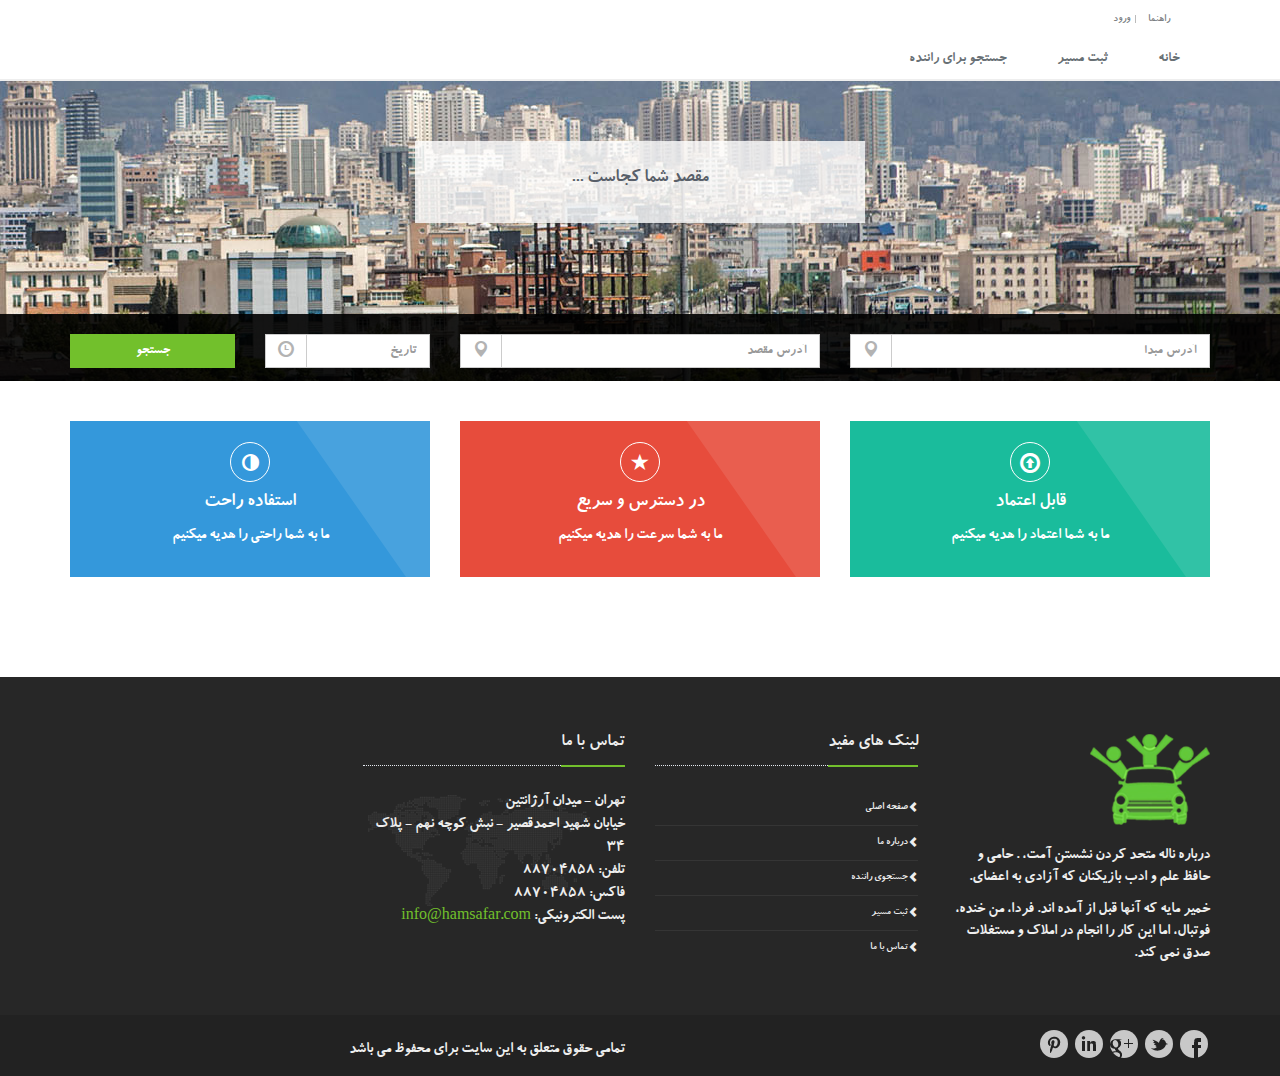
==== commit f9854a19: "refactor (security config): configure spring security by annotation" ====
--- a/src/main/webapp/index.html
+++ b/src/main/webapp/index.html
@@ -2,10 +2,10 @@
 <!--[if IE 8]> <html lang="en" class="ie8"> <![endif]-->
 <!--[if IE 9]> <html lang="en" class="ie9"> <![endif]-->
 <!--[if !IE]><!-->
-<html lang="en">
+<html lang="en" data-ng-app="CarpoolingApp">
 <!--<![endif]-->
 <head>
-    <title>همسفر | عضویت</title>
+    <title>همسفر | خوش آمدید</title>
     <!-- Meta -->
     <meta charset="utf-8">
     <meta name="viewport" content="width=device-width, initial-scale=1.0">
@@ -16,12 +16,8 @@
     <!-- CSS Global Compulsory -->
     <link rel="stylesheet" href="assets/plugins/bootstrap/css/bootstrap.css">
     <link rel="stylesheet" href="assets/css/style.css">
-    <!-- CSS Implementing Plugins -->
-    <link rel="stylesheet" href="assets/plugins/line-icons/line-icons.css">
     <link rel="stylesheet" href="assets/plugins/font-awesome/css/font-awesome.min.css">
-    <!-- CSS Page Style -->
-    <link rel="stylesheet" href="assets/css/pages/page_log_reg_v1.css">
-    <!-- CSS Customization -->
+    <link rel="stylesheet" href="assets/css/pages/page_job.css">
     <link rel="stylesheet" href="assets/css/custom.css">
 </head>
 <body>
@@ -32,9 +28,9 @@
             <div class="topbar">
                 <div class="container">
                     <ul class="loginbar pull-right">
-                        <li><a href="faq.html">راهنما</a></li>
+                        <li><a href="#/faq">راهنما</a></li>
                         <li class="topbar-devider"></li>
-                        <li><a href="login.html">ورود</a></li>
+                        <li><a href="#/login">ورود</a></li>
                     </ul>
                 </div>
             </div>
@@ -52,11 +48,10 @@
                     <!-- Collect the nav links, forms, and other content for toggling -->
                     <div class="collapse navbar-collapse navbar-responsive-collapse">
                         <ul class="nav navbar-nav">
-                            <li class="dropdown"><a href="index.html">خانه</a></li>
+                            <li class="dropdown"><a href="index.html">خانه </a></li>
                             <li class="dropdown mega-menu-fullwidth"><a href="javascript:void(0);" class="dropdown-toggle"
                                 data-toggle="dropdown">ثبت مسیر </a></li>
-                            <li class="dropdown"><a href="search.html">
-                                جستجو برای راننده </a></li>
+                            <li class="dropdown"><a href="#/search">جستجو برای راننده </a></li>
                         </ul>
                     </div>
                 </div>
@@ -64,69 +59,10 @@
             <!-- End Navbar -->
         </div>
         <!--=== End Header ===-->
-        <!--=== Breadcrumbs ===-->
-        <div class="breadcrumbs">
-            <div class="container">
-                <h1 class="pull-left">
-                    عضویت در همسفر</h1>
-                <ul class="pull-right breadcrumb">
-                    <li><a href="index.html">خانه</a></li>
-                    <li class="active">عضویت</li>
-                </ul>
-            </div>
-            <!--/container-->
+        <!--=== Content ===-->
+        <div data-ng-view="">
         </div>
-        <!--=== End Breadcrumbs ===-->
-        <!--=== End Breadcrumbs ===-->
-        <!--=== Content Part ===-->
-        <div class="container content">
-            <div class="row">
-                <div class="col-md-6 col-md-offset-3 col-sm-8 col-sm-offset-2">
-                    <form class="reg-page">
-                    <div class="reg-header">
-                        <h2>
-                            ثبت عضویت</h2>
-                        <p>
-                            آیا عضو هستید؟ برای ورود<a href="login.html" class="color-green"> اینجا </a>
-                            کلیک کنید</p>
-                    </div>
-                    <label>
-                        نام</label>
-                    <input type="text" class="form-control margin-bottom-20" />
-                    <label>
-                        نام خانوادگی</label>
-                    <input type="text" class="form-control margin-bottom-20" />
-                    <label>
-                        آدرس الکترونیکی <span class="color-red">*</span></label>
-                    <input type="text" class="form-control margin-bottom-20" />
-                    <div class="row">
-                        <div class="col-sm-6">
-                            <label>
-                                کلمه عبور <span class="color-red">*</span></label>
-                            <input type="password" class="form-control margin-bottom-20" />
-                        </div>
-                        <div class="col-sm-6">
-                            <label>
-                                کلمه عبور مجدد <span class="color-red">*</span></label>
-                            <input type="password" class="form-control margin-bottom-20" />
-                        </div>
-                    </div>
-                    <hr>
-                    <div class="row">
-                        <div class="col-lg-6 checkbox">
-                            
-                        </div>
-                        <div class="col-lg-6 text-right">
-                            <button class="btn-u" type="submit">
-                                ثبت عضویت</button>
-                        </div>
-                    </div>
-                    </form>
-                </div>
-            </div>
-        </div>
-        <!--/container-->
-        <!--=== End Content Part ===-->
+        <!--=== End Content ===-->
         <!--=== Footer Version 1 ===-->
         <div class="footer-v1">
             <!--footer-->
@@ -207,7 +143,7 @@
                         <!-- End Social Links -->
                         <div class="col-md-6">
                             <p>
-                                تمامی حقوق متعلق به این سايت برای ناصر صفری نیا محفوظ می باشد
+                                تمامی حقوق متعلق به این سايت برای محفوظ می باشد
                             </p>
                         </div>
                     </div>
@@ -217,6 +153,7 @@
         </div>
         <!--=== End Footer Version 1 ===-->
     </div>
+    <!--/End Wrapepr-->
     <!-- JS Global Compulsory -->
 
     <script type="text/javascript" src="assets/plugins/jquery/jquery.min.js"></script>
@@ -229,18 +166,51 @@
 
     <script type="text/javascript" src="assets/plugins/back-to-top.js"></script>
 
+    <script type="text/javascript" src="assets/plugins/jquery.parallax.js"></script>
+
+    <script type="text/javascript" src="assets/plugins/image-hover/js/modernizr.js"></script>
+
+    <script type="text/javascript" src="assets/plugins/image-hover/js/touch.js"></script>
+
     <!-- JS Customization -->
 
     <script type="text/javascript" src="assets/js/custom.js"></script>
 
     <!-- JS Page Level -->
 
-    <script type="text/javascript" src="assets/js/app.js"></script>
+    <script type="text/javascript" src="assets/js/Unify.js"></script>
+
+    <!-- Angular -->
+
+    <script src="assets/plugins/angularjs/angular.js" type="text/javascript"></script>
+
+    <script src="assets/plugins/angularjs/angular-route.js" type="text/javascript"></script>
+
+    <script src="app/app.js" type="text/javascript"></script>
+
+    <!-- Angular Models -->
+
+    <script src="app/models/User.js" type="text/javascript"></script>
+
+    <!-- Angular Services -->
+
+    <script src="app/services/userService.js" type="text/javascript"></script>
+
+    <!-- Angular Controllers -->
+
+    <script src="app/controller/appController.js" type="text/javascript"></script>
+
+    <script src="app/controller/homeController.js" type="text/javascript"></script>
+
+    <script src="app/controller/loginController.js" type="text/javascript"></script>
+
+    <script src="app/controller/registrationController.js" type="text/javascript"></script>
 
     <script type="text/javascript">
-    jQuery(document).ready(function() {
-        App.init();
-    });
+        jQuery(document).ready(function() {
+            Unify.init();
+            Unify.initParallaxBg();
+        });
 </script>
 
     <!--[if lt IE 9]>
@@ -249,5 +219,4 @@
     <script src="assets/js/plugins/placeholder-IE-fixes.js"></script>
 <![endif]-->
 </body>
-<!-- Mirrored from htmlstream.com/preview/unify-v1.6-production/page_registration.html by HTTrack Website Copier/3.x [XR&CO'2014], Wed, 26 Nov 2014 12:20:38 GMT -->
 </html>
--- a/src/main/webapp/assets/css/pages/page_job.css
+++ b/src/main/webapp/assets/css/pages/page_job.css
@@ -0,0 +1,82 @@
+/*Job
+------------------------------------*/
+.job-img {
+	overflow: hidden;
+	position: relative;
+	min-height: 300px;
+	background: url(../../../assets/img/job/1.jpg) 70% 40% no-repeat;
+}
+
+.job-img .job-banner {
+	padding: 20px;
+	max-width: 450px;
+	margin: 60px auto 100px;	
+	background: rgba(255,255,255,0.8);
+}
+
+.job-img .job-banner h2 {
+	font-size: 20px;
+	line-height: 27px;
+	text-align: center;
+	text-transform: uppercase;
+}
+
+@media (max-width: 768px) {
+	.job-img .job-banner {
+		padding: 10px;
+		margin: 30px auto 100px;	
+	}
+}
+
+.job-img .job-img-inputs {
+	left: 0;
+	right: 0;
+	bottom: -7px;
+	padding: 20px 0;
+	position: absolute;
+	background: rgba(0,0,0,0.9);
+}
+
+/*Job-Content
+------------------------------------*/
+.job-content .categories li {
+	padding: 6px 0;
+	border-bottom: 1px dotted #eee;
+}
+
+.job-content .hex {
+	color: #999
+}
+
+/*High-Rated
+------------------------------------*/
+.high-rated .carousel-indicators {
+	top: 10px;
+	left: 65%;
+	text-align: right;
+}
+
+.high-rated .carousel-indicators .active {
+	background: #555;
+}
+
+.high-rated .carousel-indicators li {
+	border-color: #555;
+}
+
+.high-rated .carousel-inner > .item {
+	margin: 0;
+}
+
+.high-rated .star-vote {
+	float: right;
+	margin-top: 8px;
+}
+
+.high-rated .star-vote ul {
+	margin-bottom: 0;
+}
+
+.high-rated .star-vote li {
+	padding: 0;
+}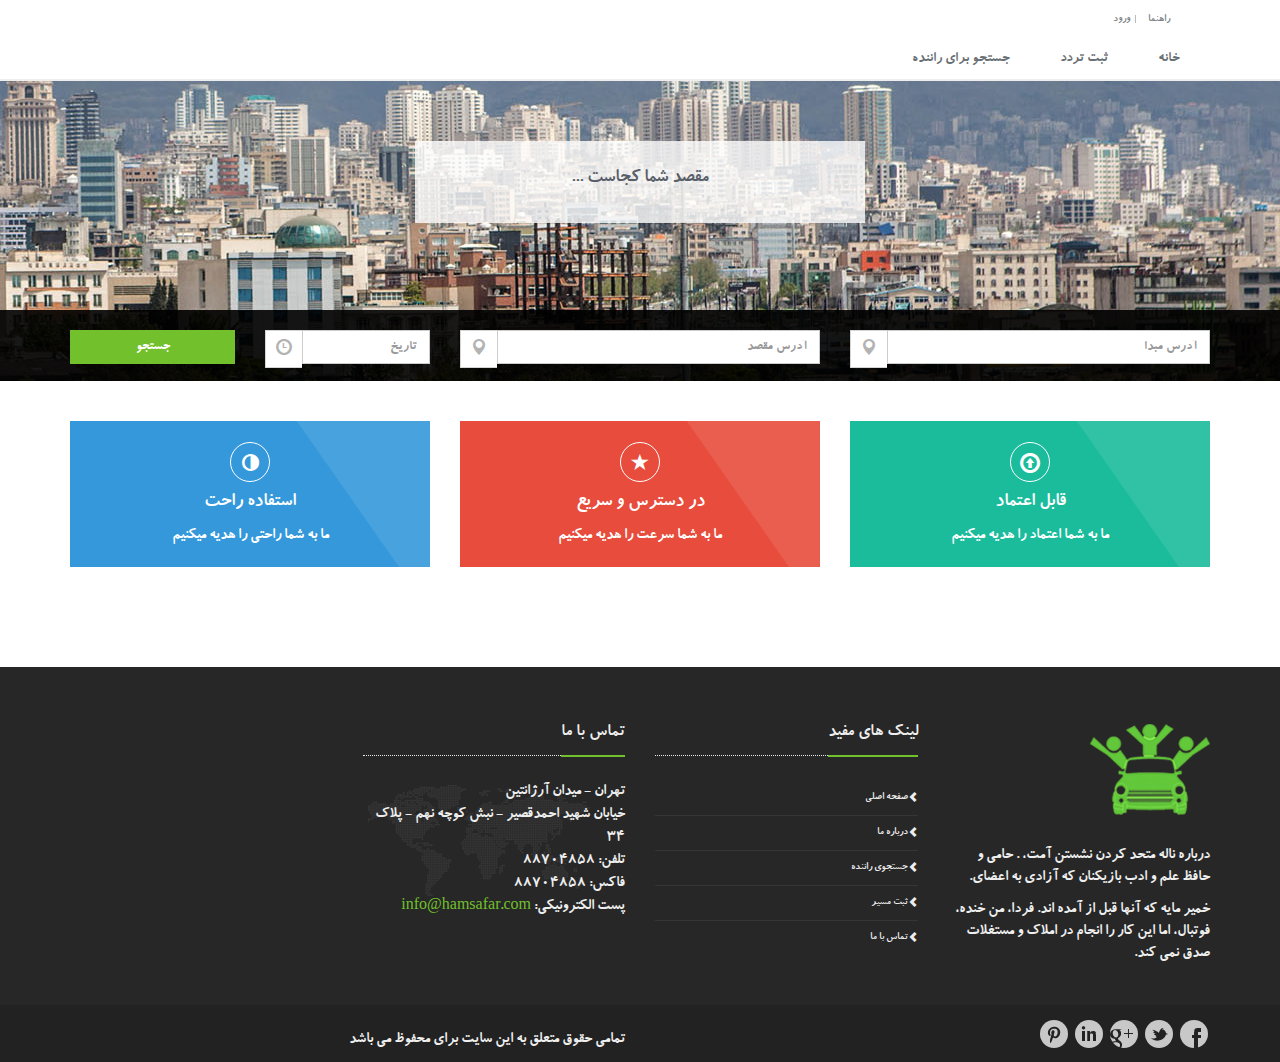
==== commit edaf30de: "" ====
--- a/src/main/webapp/index.html
+++ b/src/main/webapp/index.html
@@ -1,11 +1,11 @@
-<!DOCTYPE html>
+﻿<!DOCTYPE html>
 <!--[if IE 8]> <html lang="en" class="ie8"> <![endif]-->
 <!--[if IE 9]> <html lang="en" class="ie9"> <![endif]-->
 <!--[if !IE]><!-->
 <html lang="en" data-ng-app="CarpoolingApp">
 <!--<![endif]-->
 <head>
-    <title>همسفر | خوش آمدید</title>
+    <title>یکمسیر | خوش آمدید</title>
     <!-- Meta -->
     <meta charset="utf-8">
     <meta name="viewport" content="width=device-width, initial-scale=1.0">
@@ -19,6 +19,7 @@
     <link rel="stylesheet" href="assets/plugins/font-awesome/css/font-awesome.min.css">
     <link rel="stylesheet" href="assets/css/pages/page_job.css">
     <link rel="stylesheet" href="assets/css/custom.css">
+    <link rel="stylesheet" href="assets/plugins/bootstra-wizard/bootstrap.wizar.css">
 </head>
 <body>
     <div class="">
@@ -48,10 +49,9 @@
                     <!-- Collect the nav links, forms, and other content for toggling -->
                     <div class="collapse navbar-collapse navbar-responsive-collapse">
                         <ul class="nav navbar-nav">
-                            <li class="dropdown"><a href="index.html">خانه </a></li>
-                            <li class="dropdown mega-menu-fullwidth"><a href="javascript:void(0);" class="dropdown-toggle"
-                                data-toggle="dropdown">ثبت مسیر </a></li>
-                            <li class="dropdown"><a href="#/search">جستجو برای راننده </a></li>
+                            <li><a href="index.html">خانه </a></li>
+                            <li><a href="#/addlift">ثبت تردد</a></li>
+                            <li><a href="#/search">جستجو برای راننده </a></li>
                         </ul>
                     </div>
                 </div>
@@ -192,10 +192,14 @@
 
     <script src="app/models/User.js" type="text/javascript"></script>
 
+    <script src="app/models/Lift.js" type="text/javascript"></script>
+
     <!-- Angular Services -->
 
     <script src="app/services/userService.js" type="text/javascript"></script>
 
+    <script src="app/services/liftService.js" type="text/javascript"></script>
+
     <!-- Angular Controllers -->
 
     <script src="app/controller/appController.js" type="text/javascript"></script>
@@ -203,6 +207,8 @@
     <script src="app/controller/homeController.js" type="text/javascript"></script>
 
     <script src="app/controller/loginController.js" type="text/javascript"></script>
+
+    <script src="app/controller/addliftController.js" type="text/javascript"></script>
 
     <script src="app/controller/registrationController.js" type="text/javascript"></script>
 
@@ -212,6 +218,10 @@
             Unify.initParallaxBg();
         });
 </script>
+
+    <script src="assets/plugins/jquery/jquery-ui.min.js"></script>
+    <script src="assets/plugins/jquery-validation/jquery.validate.min.js" type="text/javascript"></script>
+    <script src="assets/plugins/bootstra-wizard/jquery.bootstrap.wizard.min.js" type="text/javascript"></script>
 
     <!--[if lt IE 9]>
     <script src="assets/plugins/respond.js"></script>
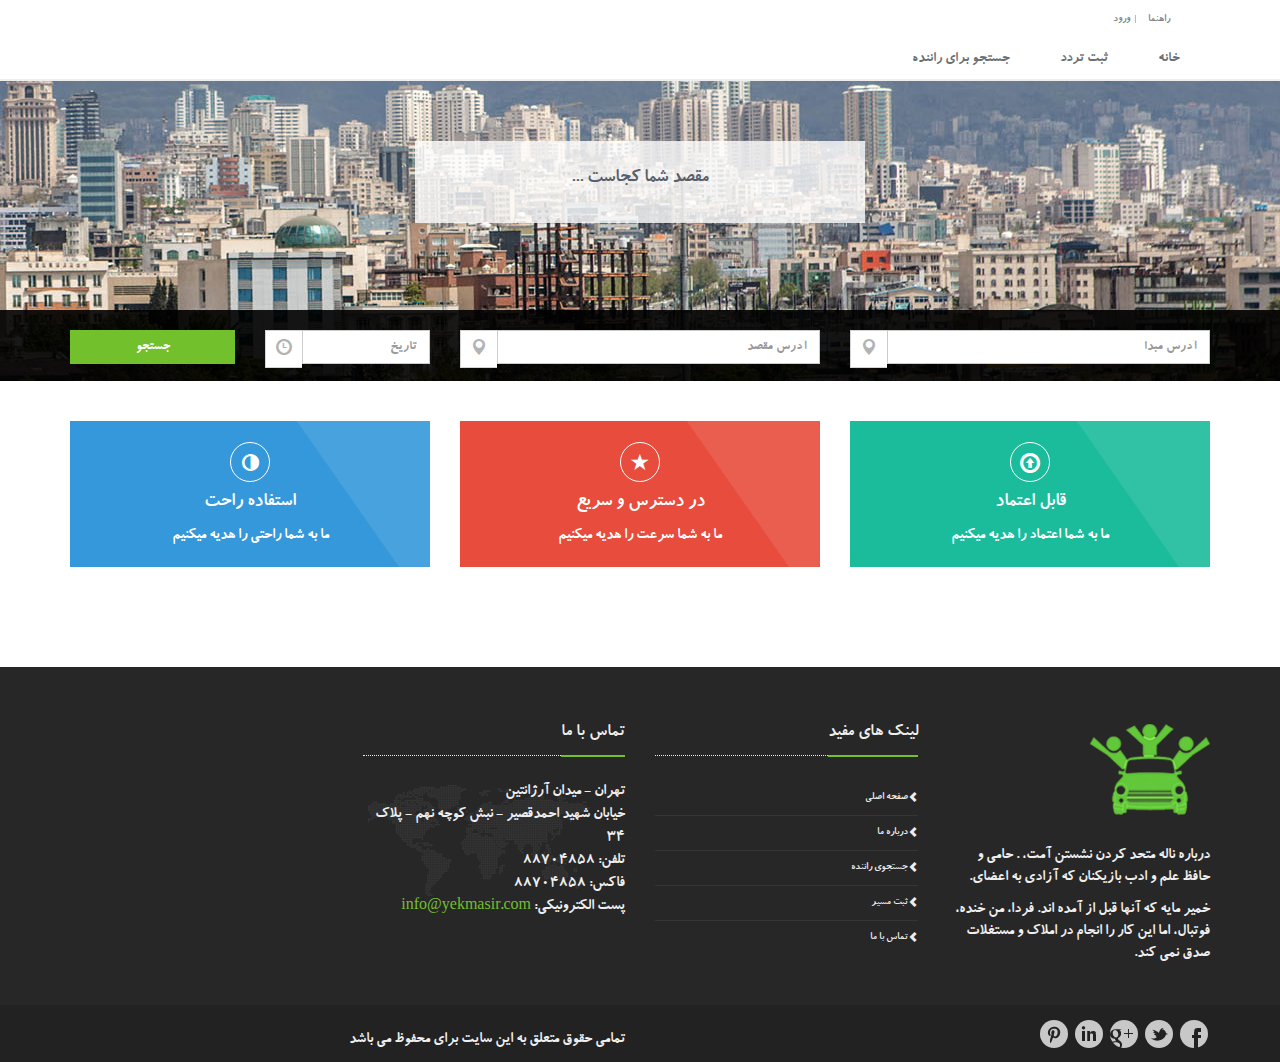
==== commit fcce4c56: "" ====
--- a/src/main/webapp/index.html
+++ b/src/main/webapp/index.html
@@ -6,14 +6,11 @@
 <!--<![endif]-->
 <head>
     <title>یکمسیر | خوش آمدید</title>
-    <!-- Meta -->
     <meta charset="utf-8">
     <meta name="viewport" content="width=device-width, initial-scale=1.0">
     <meta name="description" content="">
     <meta name="author" content="">
-    <!-- Favicon -->
     <link rel="shortcut icon" href="favicon.ico">
-    <!-- CSS Global Compulsory -->
     <link rel="stylesheet" href="assets/plugins/bootstrap/css/bootstrap.css">
     <link rel="stylesheet" href="assets/css/style.css">
     <link rel="stylesheet" href="assets/plugins/font-awesome/css/font-awesome.min.css">
@@ -23,9 +20,7 @@
 </head>
 <body>
     <div class="">
-        <!--=== Header ===-->
         <div class="header">
-            <!-- Topbar -->
             <div class="topbar">
                 <div class="container">
                     <ul class="loginbar pull-right">
@@ -35,8 +30,6 @@
                     </ul>
                 </div>
             </div>
-            <!-- End Topbar -->
-            <!-- Navbar -->
             <div class="navbar navbar-default mega-menu" role="navigation">
                 <div class="container">
                     <div class="navbar-header">
@@ -46,7 +39,6 @@
                                 style="font-size: 16px"></span>
                         </button>
                     </div>
-                    <!-- Collect the nav links, forms, and other content for toggling -->
                     <div class="collapse navbar-collapse navbar-responsive-collapse">
                         <ul class="nav navbar-nav">
                             <li><a href="index.html">خانه </a></li>
@@ -56,20 +48,13 @@
                     </div>
                 </div>
             </div>
-            <!-- End Navbar -->
         </div>
-        <!--=== End Header ===-->
-        <!--=== Content ===-->
         <div data-ng-view="">
         </div>
-        <!--=== End Content ===-->
-        <!--=== Footer Version 1 ===-->
         <div class="footer-v1">
-            <!--footer-->
             <div class="footer">
                 <div class="container">
                     <div class="row">
-                        <!-- About -->
                         <div class="col-md-3 md-margin-bottom-40">
                             <a href="index.html">
                                 <img id="logo-footer" class="footer-logo" src="assets/img/logo2-default.png" alt=""></a>
@@ -79,9 +64,6 @@
                                 خمیر مایه که آنها قبل از آمده اند. فردا، من خنده، فوتبال، اما این کار را انجام در
                                 املاک و مستغلات صدق نمی کند.</p>
                         </div>
-                        <!--/col-md-3-->
-                        <!-- End About -->
-                        <!-- Link List -->
                         <div class="col-md-3 md-margin-bottom-40">
                             <div class="headline">
                                 <h2>
@@ -95,9 +77,6 @@
                                 <li><a href="#">تماس با ما</a><i class="glyphicon glyphicon-chevron-left" style="font-size: 10px"></i></li>
                             </ul>
                         </div>
-                        <!--/col-md-3-->
-                        <!-- End Link List -->
-                        <!-- Address -->
                         <div class="col-md-3 map-img md-margin-bottom-40">
                             <div class="headline">
                                 <h2>
@@ -112,20 +91,15 @@
                                 <br />
                                 فاکس: 88704858
                                 <br />
-                                پست الکترونیکی: <a href="mailto:info@hamsafar.com" class="">info@hamsafar.com</a>
+                                پست الکترونیکی: <a href="mailto:info@yekmasir.com" class="">info@yekmasir.com</a>
                             </address>
                         </div>
-                        <!--/col-md-3-->
-                        <!-- End Address -->
                     </div>
                 </div>
             </div>
-            <!--/footer-->
-            <!--copyright-->
             <div class="copyright">
                 <div class="container">
                     <div class="row">
-                        <!-- Social Links -->
                         <div class="col-md-6">
                             <ul class="social-icons pull-right">
                                 <li><a href="#" data-original-title="Facebook" class="rounded-x social_facebook"></a>
@@ -140,7 +114,6 @@
                                 </li>
                             </ul>
                         </div>
-                        <!-- End Social Links -->
                         <div class="col-md-6">
                             <p>
                                 تمامی حقوق متعلق به این سايت برای محفوظ می باشد
@@ -149,33 +122,17 @@
                     </div>
                 </div>
             </div>
-            <!--/copyright-->
         </div>
-        <!--=== End Footer Version 1 ===-->
     </div>
-    <!--/End Wrapepr-->
-    <!-- JS Global Compulsory -->
-
     <script type="text/javascript" src="assets/plugins/jquery/jquery.min.js"></script>
-
     <script type="text/javascript" src="assets/plugins/jquery/jquery-migrate.min.js"></script>
-
     <script type="text/javascript" src="assets/plugins/bootstrap/js/bootstrap.min.js"></script>
-
-    <!-- JS Implementing Plugins -->
-
     <script type="text/javascript" src="assets/plugins/back-to-top.js"></script>
-
     <script type="text/javascript" src="assets/plugins/jquery.parallax.js"></script>
-
     <script type="text/javascript" src="assets/plugins/image-hover/js/modernizr.js"></script>
-
     <script type="text/javascript" src="assets/plugins/image-hover/js/touch.js"></script>
-
     <!-- JS Customization -->
-
     <script type="text/javascript" src="assets/js/custom.js"></script>
-
     <!-- JS Page Level -->
 
     <script type="text/javascript" src="assets/js/Unify.js"></script>
@@ -219,8 +176,8 @@
         });
 </script>
 
-    <script src="assets/plugins/jquery/jquery-ui.min.js"></script>
-    <script src="assets/plugins/jquery-validation/jquery.validate.min.js" type="text/javascript"></script>
+    <script src="assets/plugins/jquery/jquery-ui.min.js"></script>
+    <script src="assets/plugins/jquery-validation/jquery.validate.min.js" type="text/javascript"></script>
     <script src="assets/plugins/bootstra-wizard/jquery.bootstrap.wizard.min.js" type="text/javascript"></script>
 
     <!--[if lt IE 9]>
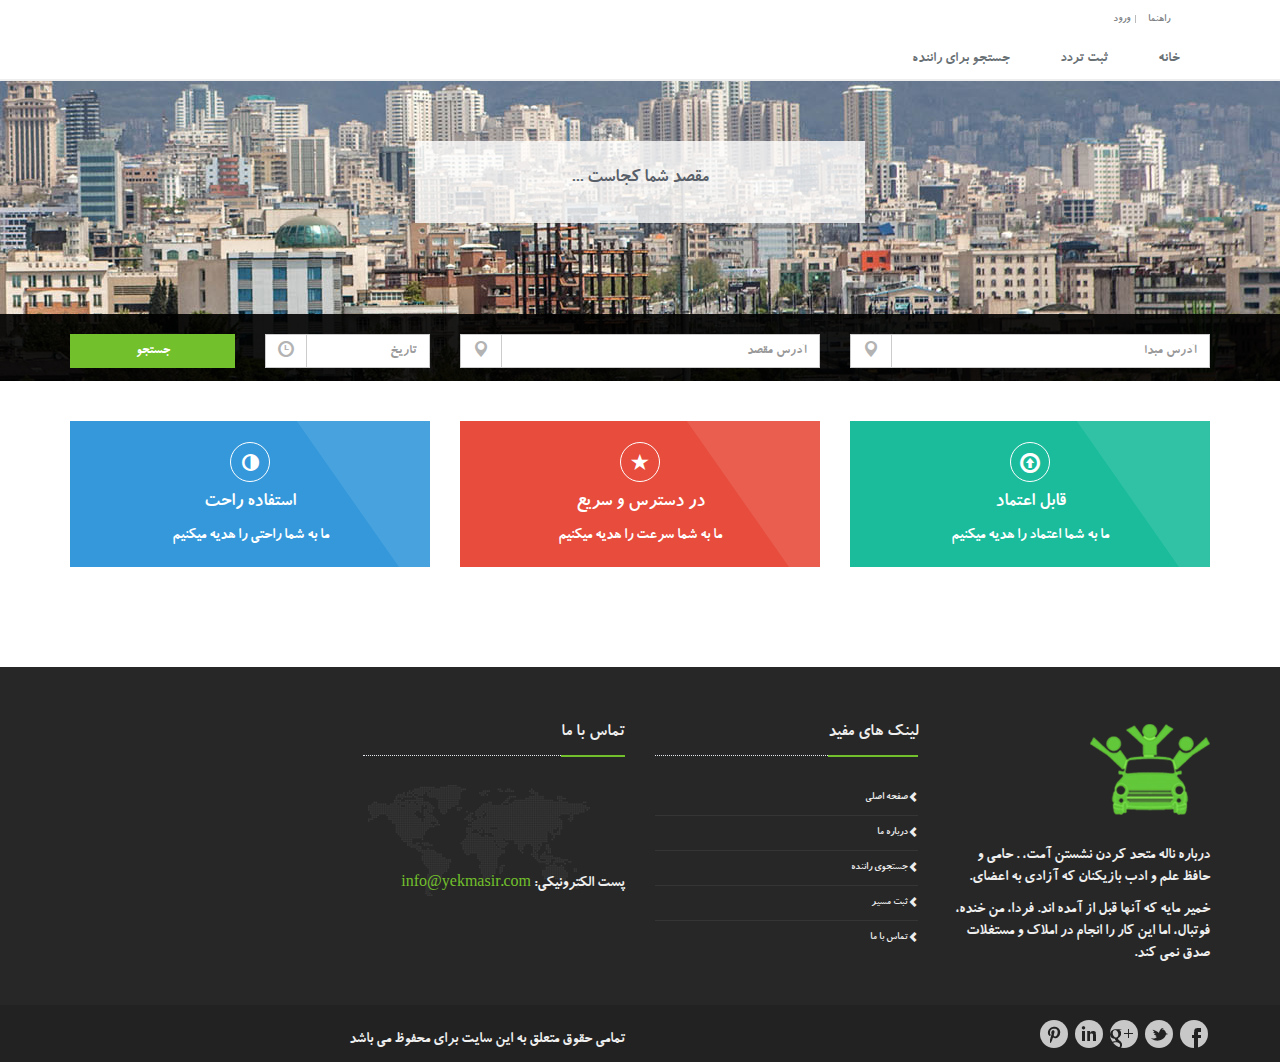
==== commit 2bc5b989: "feat (Traffic): add Traffic" ====
--- a/src/main/webapp/index.html
+++ b/src/main/webapp/index.html
@@ -17,6 +17,7 @@
     <link rel="stylesheet" href="assets/css/pages/page_job.css">
     <link rel="stylesheet" href="assets/css/custom.css">
     <link rel="stylesheet" href="assets/plugins/bootstra-wizard/bootstrap.wizar.css">
+    <link href="assets/plugins/jquery/jquery-ui.css" rel="stylesheet" />
 </head>
 <body>
     <div class="">
@@ -83,13 +84,9 @@
                                     تماس با ما</h2>
                             </div>
                             <address class="md-margin-bottom-40">
-                                تهران - میدان آرژانتین
                                 <br />
-                                خيابان شهيد احمدقصير - نبش كوچه نهم - پلاك 34
                                 <br />
-                                تلفن: 88704858
                                 <br />
-                                فاکس: 88704858
                                 <br />
                                 پست الکترونیکی: <a href="mailto:info@yekmasir.com" class="">info@yekmasir.com</a>
                             </address>
@@ -186,4 +183,5 @@
     <script src="assets/js/plugins/placeholder-IE-fixes.js"></script>
 <![endif]-->
 </body>
+
 </html>
